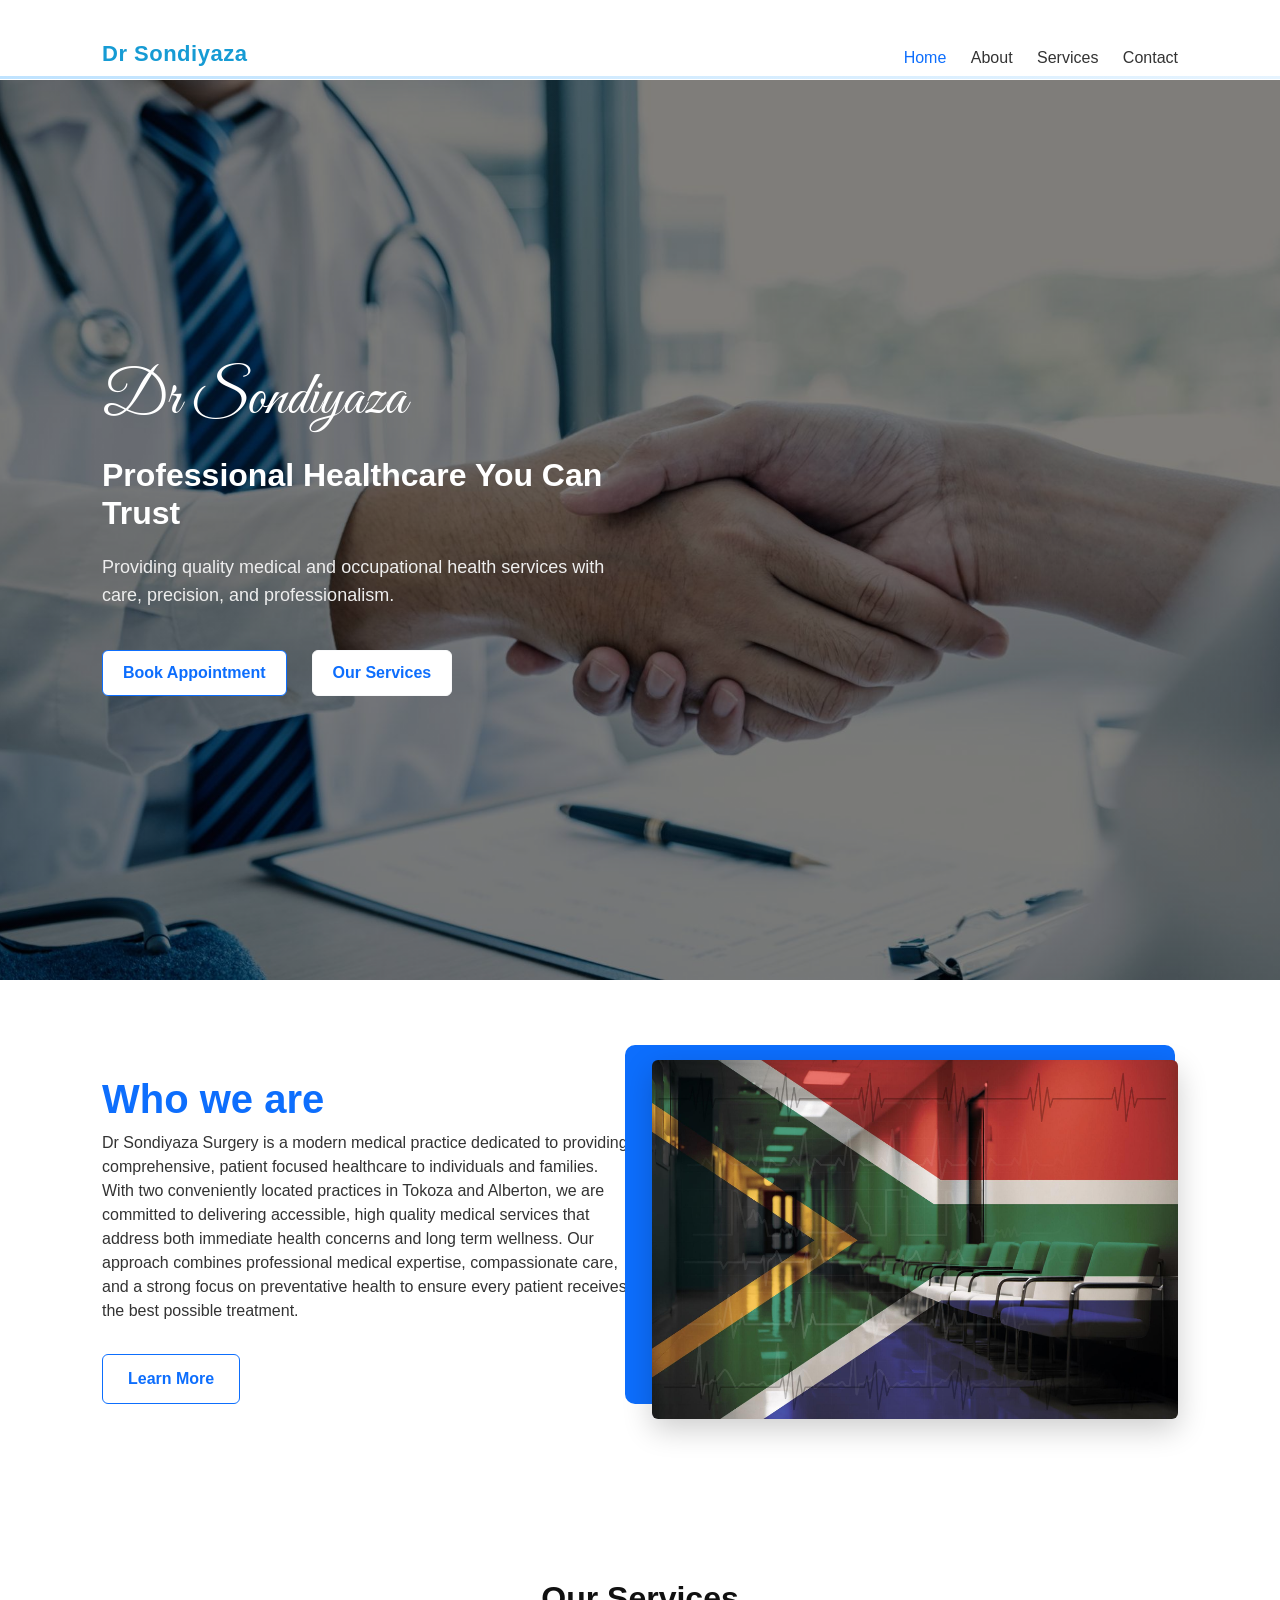
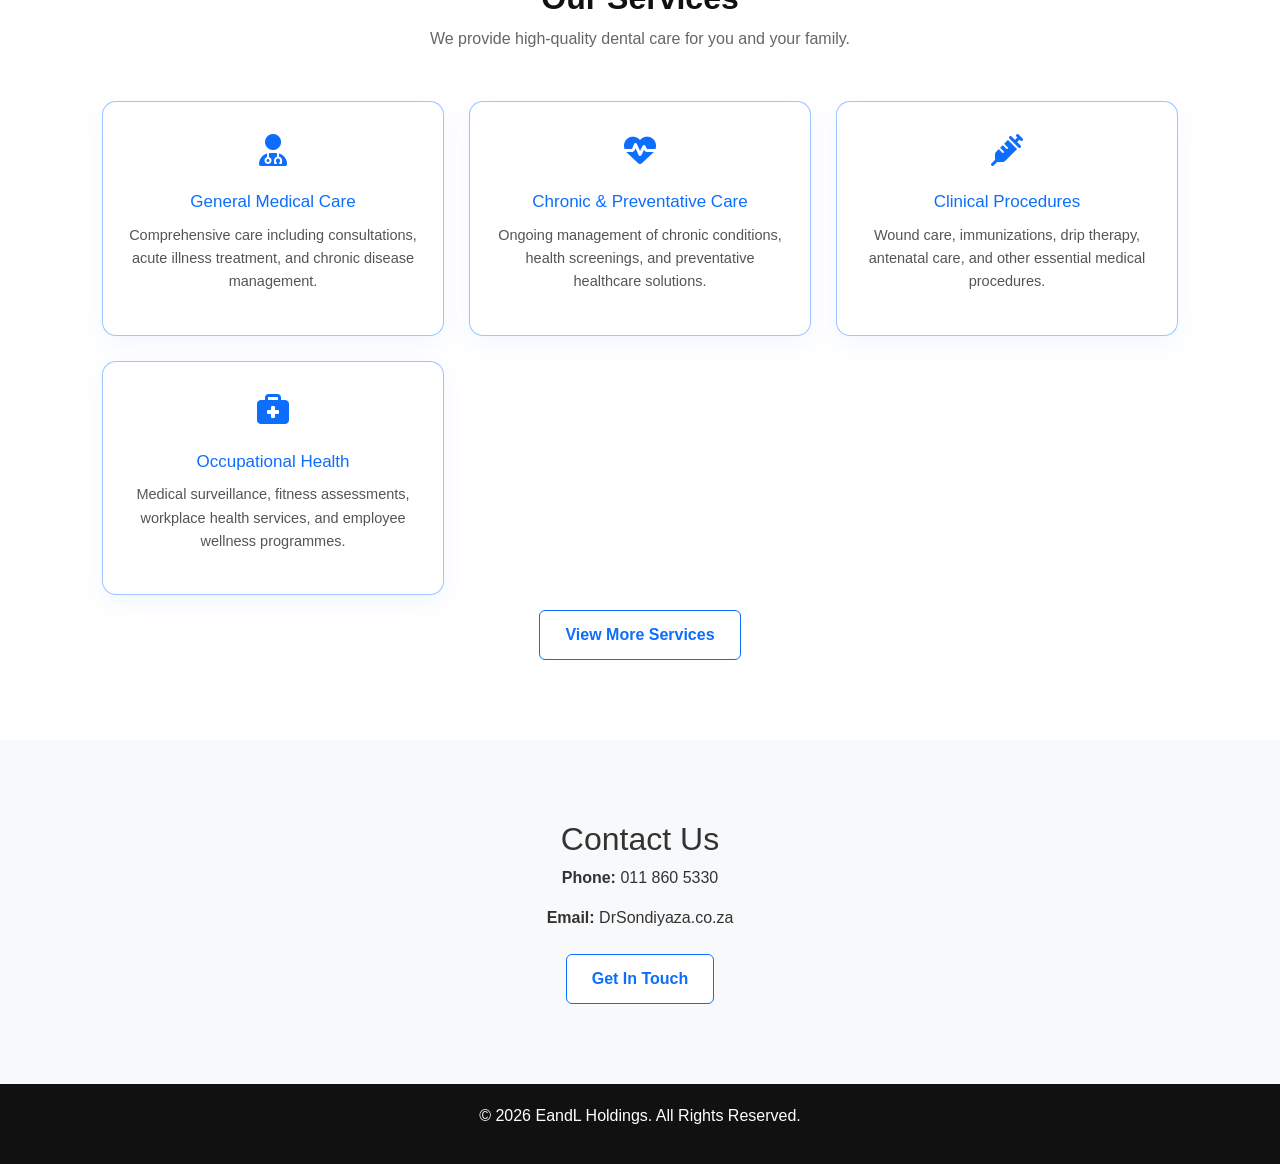
==== index.html @ 061a2d7d "Whole Site" ====
<!DOCTYPE html>
<html lang="en">

<head>
  <meta charset="UTF-8">
  <meta name="viewport" content="width=device-width, initial-scale=1.0">
  <title>Home - Dr Sondiyaza</title>

  <!-- Bootstrap -->
  <link href="https://cdn.jsdelivr.net/npm/bootstrap@5.3.0/dist/css/bootstrap.min.css" rel="stylesheet">

  <!-- Icons -->
  <link href="https://cdn.jsdelivr.net/npm/bootstrap-icons/font/bootstrap-icons.css" rel="stylesheet">
  <link rel="stylesheet" href="https://cdnjs.cloudflare.com/ajax/libs/font-awesome/6.5.0/css/all.min.css">
  <!-- Google Font (Cursive for Hero Heading) -->
  <link href="https://fonts.googleapis.com/css2?family=Great+Vibes&display=swap" rel="stylesheet">

  <!-- Main CSS -->
  <link href="css/style.css" rel="stylesheet">
</head>

<body>

  <!-- HEADER -->
  <header id="main-header" class="header transparent-header">
  <div class="container d-flex justify-content-between align-items-center">
    <h2 class="logo">Dr Sondiyaza</h2>

    <nav>
      <a href="index.html" class="active">Home</a>
      <a href="about.html">About</a>
      <a href="services.html">Services</a>
      <a href="contact.html">Contact</a>
    </nav>
  </div>
</header>

  <!-- HERO SECTION -->
<section class="hero">
  <div class="container hero-content">
    <div class="row align-items-center">

      <!-- TEXT SIDE -->
      <div class="col-lg-6 hero-text">
        <h1>Dr Sondiyaza</h1>
        <h2>Professional Healthcare You Can Trust</h2>
        <p>
          Providing quality medical and occupational health services
          with care, precision, and professionalism.
        </p>

        <div class="hero-buttons">
          <a href="contact.html" class="btn btn-primary">Book Appointment</a>
          <a href="services.html" class="btn btn-outline-light">Our Services</a>
        </div>
      </div>

      <!-- IMAGE SIDE 
      <div class="col-lg-6 hero-image">
        <img src="images/hero-background.jpg" alt="Doctor" />
      </div-->

    </div>
  </div>
</section>
  <!-- ABOUT PREVIEW -->
  <section class="section">
    <div class="container">
      <div class="row align-items-center">

        <div class="col-lg-6 fade-in-hidden about-left">
          <h1 class="subtitle">Who we are</h1>
          
          <p>
            Dr Sondiyaza Surgery is a modern medical practice dedicated to providing comprehensive, patient focused healthcare to individuals and families.

With two conveniently located practices in Tokoza and Alberton, we are committed to delivering accessible, high quality medical services that address both immediate health concerns and long term wellness.

Our approach combines professional medical expertise, compassionate care, and a strong focus on preventative health to ensure every patient receives the best possible treatment.
          </p>
          <a href="about.html" class="btn btn-outline-primary">Learn More</a>
        </div>

        <div class="col-lg-6 fade-in-hidden about-right about-img">
          <img src="images/indexAbout.jpg" class="img-fluid rounded" alt="">
        </div>

      </div>
    </div>
  </section>

  <!-- SERVICES PREVIEW -->
  <section class="services">
  <div class="container">
    <h2 class="section-title">Our Services</h2>
    <p class="section-subtitle">We provide high-quality dental care for you and your family.</p>

    <div class="services-grid">

  <div class="service-card">
    <div class="icon">
      <i class="fas fa-user-md"></i>
    </div>
    <h3>General Medical Care</h3>
    <p>Comprehensive care including consultations, acute illness treatment, and chronic disease management.</p>
  </div>

  <div class="service-card">
    <div class="icon">
      <i class="fas fa-heartbeat"></i>
    </div>
    <h3>Chronic & Preventative Care</h3>
    <p>Ongoing management of chronic conditions, health screenings, and preventative healthcare solutions.</p>
  </div>

  <div class="service-card">
    <div class="icon">
      <i class="fas fa-syringe"></i>
    </div>
    <h3>Clinical Procedures</h3>
    <p>Wound care, immunizations, drip therapy, antenatal care, and other essential medical procedures.</p>
  </div>

  <div class="service-card">
    <div class="icon">
      <i class="fas fa-briefcase-medical"></i>
    </div>
    <h3>Occupational Health</h3>
    <p>Medical surveillance, fitness assessments, workplace health services, and employee wellness programmes.</p>
  </div>
 
  
</a>
 
          
         
    
</div>
  </div>
  <a href="services.html" class="btn btn-primary">View More Services</a> 
</section>
  

  <!-- CONTACT PREVIEW -->
  <section class="section bg-light">
    <div class="container text-center">
      <h2>Contact Us</h2>

      <p><strong>Phone:</strong> 011 860 5330</p>
      <p><strong>Email:</strong> DrSondiyaza.co.za</p>

      <a href="contact.html" class="btn btn-primary mt-2">Get In Touch</a>
    </div>
  </section>

  <!-- FOOTER -->
  <footer class="footer">
    <div class="container text-center">
      <p>&copy; 2026 EandL Holdings. All Rights Reserved.</p>
    </div>
  </footer>

    <button id="scrollTopBtn">
      <i class="fas fa-arrow-up"></i>
    </button>
  <script src="js/script.js"></script>
</body>
</html>
---- css/style.css ----
/* ===== GLOBAL ===== */
body {
  font-family: Arial, sans-serif;
  margin: 0;
  color: #333;
}

.container {
  width: 90%;
  max-width: 1100px;
  margin: auto;
}

.section {
  padding: 80px 0;
}

/* ===== HEADER ===== */
.header {
  background: #fff;
  padding: 20px 0;
  border-bottom: 1px solid #eee;
}

.logo {
  font-weight: bold;
}

.header nav a {
  margin-left: 20px;
  text-decoration: none;
  color: #333;
}

.header nav a.active,
.header nav a:hover {
  color: #0d6efd;
}

/* ===== PAGE TITLE ===== */
.page-title {
  background: #f8f9fa;
  padding: 60px 0;
  text-align: center;
}

.page-title h1 {
  margin-bottom: 10px;
}

/* ===== ABOUT ===== */
.about h2 {
  font-size: 32px;
  margin-bottom: 20px;
}

.subtitle {
  color: #0d6efd;
  font-weight: bold;
}

.features {
  list-style: none;
  padding: 0;
  margin-top: 20px;
}

.features li {
  margin-bottom: 10px;
}

.features i {
  color: #0d6efd;
  margin-right: 8px;
}

/* IMAGE DESIGN */
.about-img {
  position: relative;
}

.about-img img {
  width: 100%;
  border-radius: 10px;
  box-shadow: 0 10px 30px rgba(0,0,0,0.2);
}

.about-img::before {
  content: "";
  position: absolute;
  top: -15px;
  left: -15px;
  width: 100%;
  height: 100%;
  background: #0d6efd;
  z-index: -1;
  border-radius: 10px;
}

/* ===== VALUES ===== */
.values {
  background: #f8f9fa;
}

.card-box {
  background: #fff;
  padding: 30px;
  border-radius: 10px;
  margin-top: 20px;
  transition: 0.3s;
}

.card-box:hover {
  transform: translateY(-5px);
}

.card-box i {
  font-size: 30px;
  color: #0d6efd;
  margin-bottom: 10px;
}

/* ===== FOOTER ===== */
.footer {
  background: #111;
  color: #fff;
  padding: 20px 0;
}
@media (max-width: 768px) {
    #hero {
        height: 70vh;
    }

    .hero-text h1 {
        font-size: 32px;
    }

    .hero-text p {
        font-size: 16px;
    }

    .hero-buttons {
        flex-direction: column;
    }
}
/* HERO SECTION */
#hero {
    position: relative;
    height: 90vh;
    background: url('../images/hero.jpg') center center/cover no-repeat;
    display: flex;
    align-items: center;
}

/* Dark overlay like dentist site */
.hero-overlay {
    position: absolute;
    top: 0;
    left: 0;
    width: 100%;
    height: 100%;
    background: rgba(0, 0, 0, 0.55);
}

/* Container alignment */
.hero-container {
    position: relative;
    z-index: 2;
}

/* LEFT-ALIGNED TEXT */
.hero-text {
    max-width: 600px;
    color: #fff;
}

.hero-text h1 {
    font-family: 'Playfair Display', serif;
    font-size: 48px;
    margin-bottom: 20px;
}

.hero-text p {
    font-size: 18px;
    margin-bottom: 30px;
    line-height: 1.6;
}

/* Buttons */
.hero-buttons {
    display: flex;
    gap: 15px;
}

/* Primary button */
.cta-button {
    background: #c59d5f;
    color: #fff;
    padding: 12px 25px;
    text-decoration: none;
    border-radius: 4px;
    transition: 0.3s;
}

.cta-button:hover {
    background: #a67c3b;
}

/* Secondary button */
.secondary-button {
    border: 2px solid #fff;
    color: #fff;
    padding: 12px 25px;
    text-decoration: none;
    border-radius: 4px;
    transition: 0.3s;
}

.secondary-button:hover {
    background: #fff;
    color: #000;
}
/* ===== FORCE HERO FIX ===== */
#hero {
    position: relative !important;
    height: 90vh !important;
    background: url('../images/hero.jpg') center/cover no-repeat !important;
    display: flex !important;
    align-items: center !important;
}

/* Overlay */
#hero::before {
    content: "";
    position: absolute;
    inset: 0;
    background: rgba(0,0,0,0.6);
}

/* Container */
.hero-container {
    position: relative;
    z-index: 2;
}

/* Text */
.hero-text {
    max-width: 600px;
    color: #fff;
}

/* Heading */
.hero-text h1 {
    font-size: 48px;
    margin-bottom: 20px;
}

/* Paragraph */
.hero-text p {
    font-size: 18px;
    margin-bottom: 25px;
}

/* Buttons */
.hero-buttons {
    display: flex;
    gap: 15px;
}

.cta-button {
    background: #c59d5f;
    color: #fff;
    padding: 12px 25px;
    text-decoration: none;
}

.secondary-button {
    border: 2px solid #fff;
    color: #fff;
    padding: 12px 25px;
    text-decoration: none;
}
/* HERO SECTION */
.hero {
  position: relative;
  background: url('https://images.unsplash.com/photo-1588776814546-ec7e6f3fdf9f') no-repeat center center/cover;
  height: 90vh;
  display: flex;
  align-items: center;
  color: #fff;
}

.hero-overlay {
  position: absolute;
  top: 0;
  left: 0;
  width: 100%;
  height: 100%;
  background: rgba(0, 0, 0, 0.55);
}

.hero-content {
  position: relative;
  z-index: 2;
}

.hero h1 {
  font-size: 48px;
  font-weight: 700;
}

.hero p {
  margin: 20px 0;
  font-size: 18px;
}

.hero-buttons .btn {
  margin-right: 10px;
  padding: 10px 25px;
}
/* ================= NAVBAR BASE ================= */
.header {
  position: fixed;
  top: 0;
  left: 0;
  width: 100%;
  z-index: 999;
  padding: 18px 0;
  transition: all 0.4s ease;
  background: #93bad7; /* light blue base */
}

/* ================= GLASS EFFECT (TOP STATE) ================= */
.transparent-header {
  background: rgba(255, 255, 255, 0.08);
  backdrop-filter: blur(12px);
  -webkit-backdrop-filter: blur(12px);
  border-bottom: 1px solid rgba(255, 255, 255, 0.1);
}
.header::after {
  content: "";
  position: absolute;
  bottom: 0;
  left: 0;
  width: 100%;
  height: 3px;
  background: linear-gradient(to right, #bfe3ff, #e6f4ff);
}

/* ================= SCROLLED STATE ================= */

/* ================= LOGO ================= */
.logo {
  font-size: 22px;
  font-weight: 700;
  color: #169bd4;
  letter-spacing: 0.5px;
  transition: 0.3s;
}



/* ================= NAV LINKS ================= */
.nav-links a {
  margin-left: 25px;
  text-decoration: none;
  font-weight: 500;
  font-size: 15px;
  color: #fff;
  position: relative;
  transition: 0.3s ease;
}

/* SCROLLED TEXT COLOR */
.header.scrolled .nav-links a {
  color: #333;
}

/* ================= HOVER EFFECT ================= */
.nav-links a::after {
  content: "";
  position: absolute;
  left: 0;
  bottom: -6px;
  width: 0%;
  height: 2px;
  background: #0d6efd;
  transition: 0.3s ease;
}

.nav-links a:hover::after {
  width: 100%;
}

/* ================= ACTIVE LINK ================= */
.nav-links a.active {
  color: #0d6efd !important;
}

.nav-links a.active::after {
  width: 100%;
}

/* ================= MOBILE CLEANUP (optional but good) ================= */
@media (max-width: 768px) {
  .nav-links a {
    margin-left: 12px;
    font-size: 14px;
  }
}
.hero {
  background: #74a2b4; /* dark professional background */
  color: white;
  padding: 120px 0;
  display: flex;
  align-items: center;
}

.hero-text h1 {
  font-size: 48px;
  font-weight: 700;
}

.hero-text p {
  margin: 20px 0;
  font-size: 18px;
  opacity: 0.9;
}

.hero-buttons .btn {
  margin-right: 10px;
  padding: 10px 20px;
}

.hero-image img {
  width: 100%;
  border-radius: 20px;
  box-shadow: 0 10px 30px rgba(0,0,0,0.3);
}
:root {
  --header-height: 80px;
}

.header {
  height: var(--header-height);
  line-height: var(--header-height);
}

body {
  padding-top: var(--header-height);
}
/* HERO */
.services-hero {
  height: 50vh;
  background: url('images/hero.jpg') center/cover no-repeat;
  position: relative;
}

.services-hero .overlay {
  background: rgba(0,0,0,0.5);
  height: 100%;
  display: flex;
  flex-direction: column;
  justify-content: center;
  align-items: center;
  color: #fff;
}

/* SERVICES */
.services-section {
  padding: 80px 0;
  background: #f7fbff;
}

.services-grid {
  display: grid;
  grid-template-columns: repeat(auto-fit, minmax(250px, 1fr));
  gap: 30px;
}

/* CARD */
.service-card {
  background: #fff;
  padding: 20px;
  border-radius: 12px;
  text-align: center;
  transition: 0.3s;
  box-shadow: 0 5px 15px rgba(0,0,0,0.05);
}

.service-card img {
  width: 100%;
  border-radius: 10px;
  margin-bottom: 15px;
}

.service-card h3 {
  margin-bottom: 10px;
}

.service-card:hover {
  transform: translateY(-8px);
  box-shadow: 0 15px 30px rgba(0,0,0,0.1);
}

/* CTA */
.cta {
  text-align: center;
  padding: 60px;
  background: #0d6efd;
  color: white;
}

.btn {
  display: inline-block;
  margin-top: 15px;
  padding: 12px 25px;
  background: white;
  color: #0d6efd;
  border-radius: 6px;
  text-decoration: none;
  font-weight: bold;
}
/* ===== HERO ===== */
.contact-hero {
  height: 50vh;
  background: url('images/contact.jpg') center/cover no-repeat;
  position: relative;
}

.contact-hero .overlay {
  background: rgba(0,0,0,0.5);
  height: 100%;
  display: flex;
  align-items: center;
  justify-content: center;
}

.contact-hero h1 {
  color: #fff;
  font-size: 42px;
}

.contact-hero p {
  color: #ddd;
}

/* ===== CONTACT SECTION ===== */
.contact-section {
  padding: 80px 0;
}

/* LEFT INFO */
.contact-info h3 {
  margin-bottom: 20px;
}

.info-box {
  margin-bottom: 20px;
}

/* FORM */
.contact-form {
  background: #fff;
  padding: 30px;
  border-radius: 10px;
  box-shadow: 0 10px 30px rgba(0,0,0,0.05);
}

.contact-form input,
.contact-form textarea {
  width: 100%;
  padding: 12px;
  border: 1px solid #ddd;
  border-radius: 6px;
  outline: none;
}

.contact-form input:focus,
.contact-form textarea:focus {
  border-color: #0d6efd;
}

/* BUTTON */
.btn-primary-custom {
  background: #0d6efd;
  color: #fff;
  border: none;
  padding: 12px 25px;
  border-radius: 6px;
  cursor: pointer;
  transition: 0.3s;
}

.btn-primary-custom:hover {
  background: #0b5ed7;
}

/* ===== MAP ===== */
.map-section iframe {
  width: 100%;
  height: 400px;
  border: none;
}
/* ================= HERO SECTION ================= */
.hero {
  position: relative;
  min-height: 100vh;
  display: flex;
  align-items: center;
  overflow: hidden;
  background: linear-gradient(rgba(0,0,0,0.5), rgba(0,0,0,0.5)),
              url('../images/hero-background.jpg') center/cover no-repeat;
}

/* HERO TEXT */
.hero-text h1 {
  font-family: 'Great Vibes', serif !important;
  font-size: 60px;
  font-weight: 100;
  color: #fff;
  margin-bottom: 20px;

  /* Animation */
  opacity: 0;
  transform: translateY(30px);
  animation: fadeUp 1s ease forwards;
}
.hero-text h2 {
  font-weight: 900;
}

.hero-text p {
  color: #eee;
  font-size: 18px;
  margin-bottom: 25px;

  opacity: 0;
  transform: translateY(30px);
  animation: fadeUp 1s ease forwards;
  animation-delay: 0.3s;
}

/* BUTTONS */
.hero-buttons {
  opacity: 0;
  transform: translateY(30px);
  animation: fadeUp 1s ease forwards;
  animation-delay: 0.6s;
}

/* HERO IMAGE */
.hero-image img {
  width: 100%;
  border-radius: 15px;

  /* Floating animation */
  animation: floatImage 4s ease-in-out infinite;
}

/* ================= ANIMATIONS HERO ================= */
@keyframes fadeUp {
  to {
    opacity: 1;
    transform: translateY(0);
  }
}

@keyframes floatImage {
  0% {
    transform: translateY(0px);
  }
  50% {
    transform: translateY(-15px);
  }
  100% {
    transform: translateY(0px);
  }
}
@keyframes slideShow {
  0% {
    opacity: 1;
    background-image: url('../images/hero1.jpg');
  }
  33% {
    opacity: 1;
    background-image: url('../images/hero2.jpg');
  }
  66% {
    opacity: 1;
    background-image: url('../images/hero3.jpg');
  }
  100% {
    opacity: 1;
    background-image: url('../images/hero1.jpg');
  }
}
/* ===== SERVICES SECTION ===== */
.services {
  background: #ffffff;
  padding: 80px 0;
  text-align: center;
}

.section-title {
  font-size: 32px;
  font-weight: 700;
  margin-bottom: 10px;
  color: #111;
}

.section-subtitle {
  color: #666;
  margin-bottom: 50px;
}

/* GRID */
.services-grid {
  display: grid;
  grid-template-columns: repeat(auto-fit, minmax(250px, 1fr));
  gap: 25px;
}

/* CARD */
.service-card {
  background: #fff;
  padding: 30px 25px;
  border-radius: 12px;

  /* highlight trim */
  border: 1px solid rgba(13, 110, 253, 0.15);

  /* soft shadow */
  box-shadow: 0 8px 25px rgba(0, 0, 0, 0.05);

  transition: all 0.35s ease;
  position: relative;
  overflow: hidden;
}

/* subtle glowing border effect */
.service-card::before {
  content: "";
  position: absolute;
  inset: 0;
  border-radius: 12px;
  padding: 1px;
  background: linear-gradient(120deg, #0d6efd, transparent, #0d6efd);
  -webkit-mask: linear-gradient(#fff 0 0) content-box, linear-gradient(#fff 0 0);
  -webkit-mask-composite: destination-out;
          mask-composite: exclude;
  opacity: 0;
  transition: 0.4s ease;
}

/* HOVER */
.service-card:hover {
  transform: translateY(-8px);
  box-shadow: 0 15px 40px rgba(0, 0, 0, 0.08);
}

.service-card:hover::before {
  opacity: 1;
}

/* ICON */
.service-card .icon {
  font-size: 40px;
  margin-bottom: 15px;
}

/* TEXT */
.service-card h3 {
  font-size: 20px;
  margin-bottom: 10px;
  color: #111;
}

.service-card p {
  font-size: 14px;
  color: #666;
}
.services-grid {
  display: grid;
  grid-template-columns: repeat(auto-fit, minmax(250px, 1fr));
  gap: 25px;
}

.service-card {
  background: #fff;
  border-radius: 12px;
  padding: 30px 25px;
  text-align: center;
  border: 1px solid #e6e6e6;
  transition: 0.3s ease;
}

.service-card:hover {
  transform: translateY(-8px);
  box-shadow: 0 15px 35px rgba(0,0,0,0.08);
  border-color: #0d6efd;
}

/* ICON STYLE */
.service-card .icon {
  font-size: 32px;
  color: #0d6efd;
  margin-bottom: 15px;
}

/* TITLE */
.service-card h3 {
  font-size: 18px;
  margin-bottom: 10px;
  color: #222;
}

/* TEXT */
.service-card p {
  font-size: 14px;
  color: #666;
  line-height: 1.6;
}
.services-btn {
  display: inline-block;
  width: auto;
  padding: 10px 22px;
}
/* ================= PROCESS SECTION ================= */
.process-section {
  background: #f8fafc;
  padding: 90px 0;
}

.section-title {
  text-align: center;
  margin-bottom: 50px;
}

.section-title h2 {
  font-size: 34px;
  color: #111;
  margin-bottom: 10px;
}

.section-title p {
  color: #666;
  font-size: 16px;
}

/* ================= GRID ================= */
.process-grid {
  display: grid;
  grid-template-columns: repeat(auto-fit, minmax(220px, 1fr));
  gap: 25px;
}

/* ================= CARD ================= */
.process-card {
  background: #fff;
  border: 2px solid rgba(13, 110, 253, 0.15);
  border-radius: 16px;
  padding: 25px;
  text-align: center;
  transition: all 0.3s ease;
  position: relative;
}

/* hover effect */
.process-card:hover {
  transform: translateY(-8px);
  border-color: #0d6efd;
  box-shadow: 0 12px 30px rgba(0,0,0,0.08);
}

/* icon */
.process-card .icon {
  font-size: 28px;
  color: #0d6efd;
  margin-bottom: 15px;
}

/* heading */
.process-card h3 {
  font-size: 18px;
  margin-bottom: 10px;
  color: #111;
}

/* text */
.process-card p {
  font-size: 14px;
  color: #666;
  line-height: 1.6;
}
/* ===== WHAT WE DO SECTION ===== */
.what-we-do {
  background: #f8fbff;
  padding: 90px 0;
}

.what-we-do .section-title {
  text-align: center;
  margin-bottom: 40px;
}

.what-we-do .section-title h2 {
  font-size: 32px;
  font-weight: 700;
  color: #111;
  margin-bottom: 10px;
}

.what-we-do .section-title p {
  font-size: 16px;
  color: #666;
  max-width: 700px;
  margin: 0 auto;
  line-height: 1.6;
}

.content-box {
  max-width: 900px;
  margin: auto;
  background: #ffffff;
  padding: 40px;
  border-radius: 16px;

  /* ✨ BLUE OUTLINE */
  border: 2px solid #0d6efd;

  /* soft glow for premium feel */
  box-shadow: 0 10px 30px rgba(13, 110, 253, 0.08);
}

.content-box p {
  font-size: 15.5px;
  line-height: 1.8;
  color: #444;
  margin-bottom: 18px;
}

/* ===== RESPONSIVE ===== */
@media (max-width: 768px) {
  .content-box {
    padding: 25px;
  }

  .what-we-do .section-title h2 {
    font-size: 26px;
  }
}
/* ===== VALUES SECTION ===== */
.our-values {
  background: #ffffff;
  padding: 90px 0;
}

.values-grid {
  display: grid;
  grid-template-columns: repeat(3, 1fr);
  gap: 25px;
  margin-top: 40px;
}

/* CARD STYLE */
.value-card {
  background: #fff;
  border-radius: 14px;
  padding: 25px;

  border: 1.5px solid rgba(13, 110, 253, 0.4);
  box-shadow: 0 8px 25px rgba(13, 110, 253, 0.06);

  transition: all 0.3s ease;
}

.value-card h3 {
  font-size: 18px;
  color: #0d6efd;
  margin-bottom: 10px;
}

.value-card p {
  font-size: 14.5px;
  color: #555;
  line-height: 1.6;
}

/* HOVER EFFECT */
.value-card:hover {
  transform: translateY(-5px);
  box-shadow: 0 15px 35px rgba(13, 110, 253, 0.15);
  border-color: #0d6efd;
}

/* SECTION TITLE (reuse consistency) */
.section-title {
  text-align: center;
  margin-bottom: 10px;
}

.section-title h2 {
  font-size: 32px;
  font-weight: 700;
  color: #111;
}

.section-title p {
  color: #666;
  font-size: 16px;
  max-width: 700px;
  margin: 10px auto 0;
}

/* RESPONSIVE */
@media (max-width: 992px) {
  .values-grid {
    grid-template-columns: repeat(2, 1fr);
  }
}

@media (max-width: 600px) {
  .values-grid {
    grid-template-columns: 1fr;
  }
}
/* ===== SERVICES PAGE ===== */
.services-page {
  background: #f8fbff;
  padding: 90px 0;
}

.services-grid {
  display: grid;
  grid-template-columns: repeat(3, 1fr);
  gap: 25px;
  margin-top: 40px;
}

/* SERVICE CARD */
.service-card {
  background: #ffffff;
  border-radius: 14px;
  padding: 25px;

  border: 1.5px solid rgba(13, 110, 253, 0.4);
  box-shadow: 0 8px 25px rgba(13, 110, 253, 0.06);

  transition: all 0.3s ease;
}

.service-card h3 {
  font-size: 17px;
  color: #0d6efd;
  margin-bottom: 10px;
  line-height: 1.4;
}

.service-card p {
  font-size: 14.5px;
  color: #555;
  line-height: 1.6;
}

/* HOVER EFFECT */
.service-card:hover {
  transform: translateY(-5px);
  box-shadow: 0 15px 35px rgba(13, 110, 253, 0.15);
  border-color: #0d6efd;
}

/* RESPONSIVE */
@media (max-width: 992px) {
  .services-grid {
    grid-template-columns: repeat(2, 1fr);
  }
}

@media (max-width: 600px) {
  .services-grid {
    grid-template-columns: 1fr;
  }
}
.map-wrapper {
  padding: 60px 20px;
  background: #f8fbff;
  text-align: center;
}

.map-grid {
  display: grid;
  grid-template-columns: repeat(auto-fit, minmax(300px, 1fr));
  gap: 25px;
  margin-top: 20px;
}

.map-box {
  background: #fff;
  border-radius: 12px;
  overflow: hidden;
  box-shadow: 0 10px 25px rgba(0,0,0,0.08);
}

.map-box iframe {
  width: 100%;
  height: 300px;
  border: 0;
}
/* ===== SCROLL TO TOP BUTTON ===== */
.scrollTopBtn {
  position: fixed;
  bottom: 30px;
  right: 30px;
  z-index: 999;

  background: #0d6efd;
  color: #fff;
  border: none;
  outline: none;

  width: 45px;
  height: 45px;
  border-radius: 50%;

  font-size: 18px;
  cursor: pointer;

  display: none; /* hidden by default */
  align-items: center;
  justify-content: center;

  box-shadow: 0 5px 15px rgba(0,0,0,0.2);
  transition: all 0.3s ease;
}

/* Hover effect */
.scrollTopBtn:hover {
  background: #0b5ed7;
  transform: translateY(-3px);
}
/* ===== WORKING ANIMATION ===== */

.fade-in-hidden {
  opacity: 0;
  transform: translateX(0) translateY(30px);
  transition: opacity 0.8s ease, transform 0.8s ease;
  will-change: opacity, transform;
}

.fade-in-visible {
  opacity: 1;
  transform: translateX(0) translateY(0);
}

/* OPTIONAL direction effect: include both X and Y so transforms interpolate smoothly */
.about-left.fade-in-hidden {
  transform: translateX(-40px) translateY(20px);
}

.about-right.fade-in-hidden {
  transform: translateX(40px) translateY(20px);
}

/* ===== BOUNCE ON MEET ===== */
@keyframes bounceFromLeft {
  0% { opacity: 0; transform: translateX(-60px) translateY(30px) scale(0.98); }
  60% { opacity: 1; transform: translateX(12px) translateY(-8px) scale(1.02); }
  80% { transform: translateX(-6px) translateY(4px) scale(0.995); }
  100% { transform: translateX(0) translateY(0) scale(1); }
}

@keyframes bounceFromRight {
  0% { opacity: 0; transform: translateX(60px) translateY(30px) scale(0.98); }
  60% { opacity: 1; transform: translateX(-12px) translateY(-8px) scale(1.02); }
  80% { transform: translateX(6px) translateY(4px) scale(0.995); }
  100% { transform: translateX(0) translateY(0) scale(1); }
}

.bounce-left {
  animation: bounceFromLeft 850ms cubic-bezier(.22,.9,.32,1) both;
  will-change: transform, opacity;
}

.bounce-right {
  animation: bounceFromRight 850ms cubic-bezier(.22,.9,.32,1) both;
  will-change: transform, opacity;
}

/* ensure bounce doesn't conflict with fade-in: higher specificity */
.about-left.bounce-left,
.about-right.bounce-right {
  opacity: 1 !important;
}
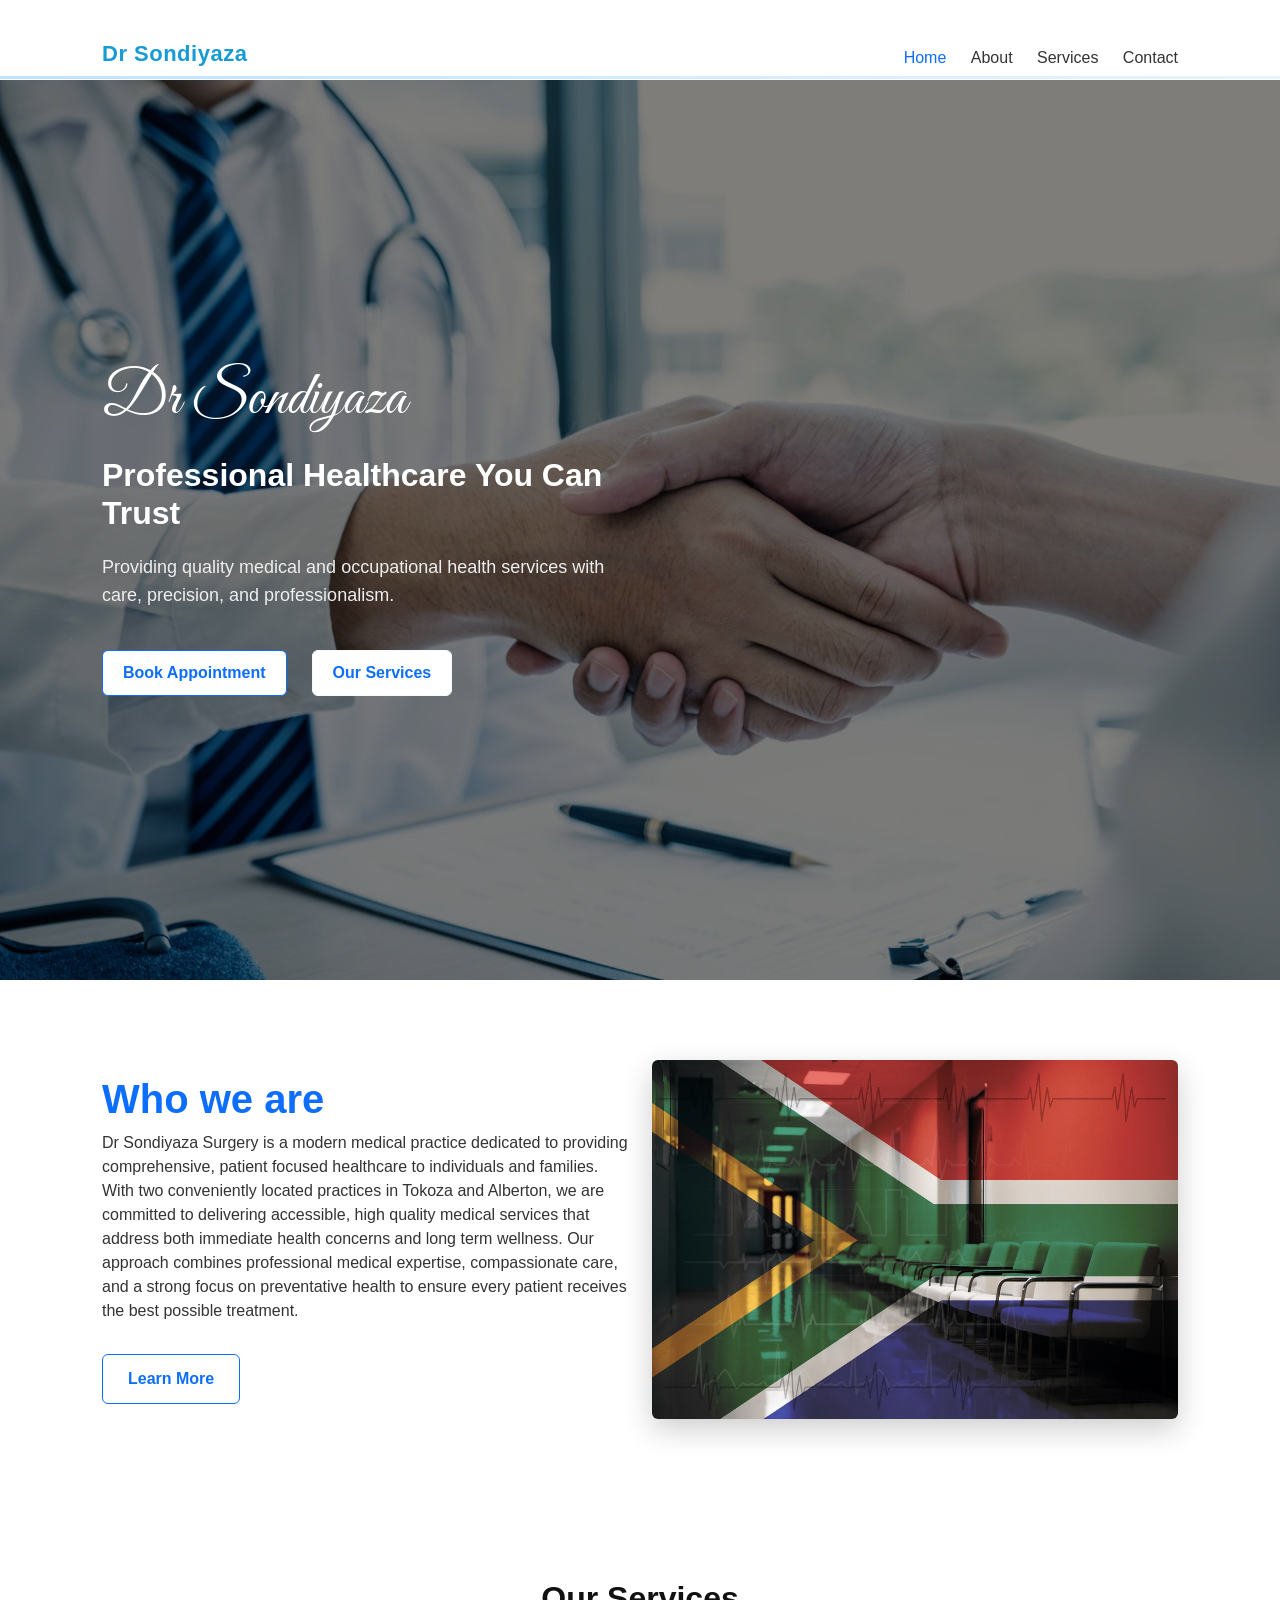
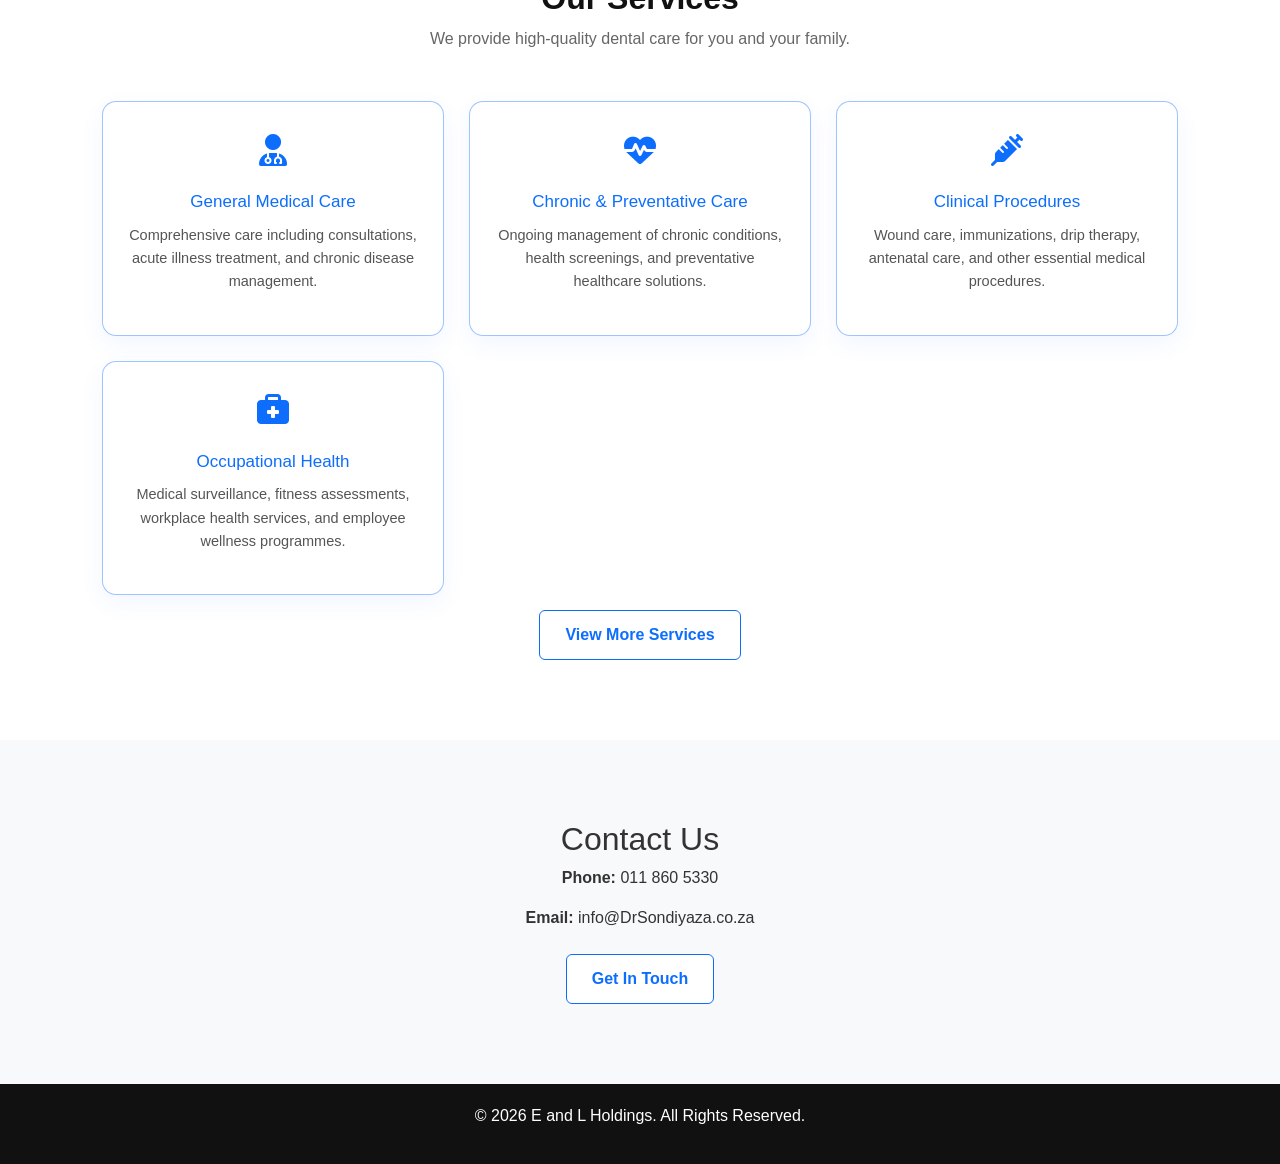
==== commit e78c95a3: "Responsiveness" ====
--- a/index.html
+++ b/index.html
@@ -21,7 +21,22 @@
 
 <body>
 
-  <!-- HEADER -->
+  <!-- HEADER 
+
+  <div class="topbar d-flex align-items-center dark-background">
+      <div class="container d-flex justify-content-center justify-content-md-between">
+        <div class="contact-info d-flex align-items-center">
+          <i class="bi bi-envelope d-flex align-items-center"><a href="mailto:info@DrSondiyaza.co.za.co.za">info@DrSondiyaza.co.za</a></i>
+          <i class="bi bi-phone d-flex align-items-center ms-4"><span>011 860 5330</span></i>
+        </div>
+        div class="social-links d-none d-md-flex align-items-center">
+          <a href="#" class="twitter"><i class="bi bi-twitter-x"></i></a>
+          <a href="#" class="facebook"><i class="bi bi-facebook"></i></a>
+          <a href="#" class="instagram"><i class="bi bi-instagram"></i></a>
+          <a href="#" class="linkedin"><i class="bi bi-linkedin"></i></a>
+        </div-->
+      </div>
+    </div><!-- End Top Bar -->
   <header id="main-header" class="header transparent-header">
   <div class="container d-flex justify-content-between align-items-center">
     <h2 class="logo">Dr Sondiyaza</h2>
@@ -32,6 +47,12 @@
       <a href="services.html">Services</a>
       <a href="contact.html">Contact</a>
     </nav>
+
+    <button class="hamburger-menu" id="hamburger-menu">
+      <span></span>
+      <span></span>
+      <span></span>
+    </button>
   </div>
 </header>
 
@@ -147,7 +168,7 @@
       <h2>Contact Us</h2>
 
       <p><strong>Phone:</strong> 011 860 5330</p>
-      <p><strong>Email:</strong> DrSondiyaza.co.za</p>
+      <p><strong>Email:</strong> info@DrSondiyaza.co.za</p>
 
       <a href="contact.html" class="btn btn-primary mt-2">Get In Touch</a>
     </div>
@@ -156,13 +177,11 @@
   <!-- FOOTER -->
   <footer class="footer">
     <div class="container text-center">
-      <p>&copy; 2026 EandL Holdings. All Rights Reserved.</p>
+      <p>&copy; 2026 E and L Holdings. All Rights Reserved.</p>
     </div>
   </footer>
 
-    <button id="scrollTopBtn">
-      <i class="fas fa-arrow-up"></i>
-    </button>
+    
   <script src="js/script.js"></script>
 </body>
 </html>
--- a/css/style.css
+++ b/css/style.css
@@ -92,7 +92,6 @@
   left: -15px;
   width: 100%;
   height: 100%;
-  background: #0d6efd;
   z-index: -1;
   border-radius: 10px;
 }
@@ -408,6 +407,116 @@
     font-size: 14px;
   }
 }
+
+/* ================= MOBILE RESPONSIVE NAVBAR ================= */
+.hamburger-menu {
+  display: none;
+  flex-direction: column;
+  cursor: pointer;
+  background: rgba(0, 0, 0, 0.3);
+  border: none;
+  padding: 8px;
+  gap: 5px;
+  border-radius: 6px;
+  transition: 0.3s ease;
+}
+
+.hamburger-menu:hover {
+  background: rgba(0, 0, 0, 0.4);
+}
+
+.hamburger-menu span {
+  width: 25px;
+  height: 3px;
+  background: #0d6efd;
+  border-radius: 2px;
+  transition: 0.3s ease;
+}
+
+.header.transparent-header .hamburger-menu {
+  background: rgba(255, 255, 255, 0.3);
+}
+
+.header.transparent-header .hamburger-menu:hover {
+  background: rgba(255, 255, 255, 0.4);
+}
+
+.header.transparent-header .hamburger-menu span {
+  background: #0d6efd;
+}
+
+.hamburger-menu.active span:nth-child(1) {
+  transform: rotate(45deg) translate(8px, 8px);
+}
+
+.hamburger-menu.active span:nth-child(2) {
+  opacity: 0;
+}
+
+.hamburger-menu.active span:nth-child(3) {
+  transform: rotate(-45deg) translate(7px, -7px);
+}
+
+@media (max-width: 768px) {
+  .hamburger-menu {
+    display: flex;
+  }
+
+  .header {
+    padding: 12px 0;
+  }
+
+  .header .container {
+    width: 95%;
+  }
+
+  .header nav {
+    position: fixed;
+    top: var(--header-height);
+    left: 0;
+    right: 0;
+    background: #fff;
+    flex-direction: column;
+    padding: 0;
+    border-bottom: 1px solid #eee;
+    max-height: 0;
+    overflow: hidden;
+    transition: max-height 0.3s ease;
+    z-index: 998;
+  }
+
+  .header nav.active {
+    max-height: 500px;
+  }
+
+  .header nav a {
+    display: block;
+    padding: 15px 20px;
+    text-align: left;
+    border-bottom: 1px solid #f0f0f0;
+    margin: 0;
+    color: #333;
+  }
+
+  .header nav a:last-child {
+    border-bottom: none;
+  }
+
+  .header nav a:hover,
+  .header nav a.active {
+    background: #f0f7ff;
+    color: #0d6efd;
+  }
+
+  .header.transparent-header nav {
+    background: #fff;
+    backdrop-filter: none;
+  }
+
+  body {
+    padding-top: var(--header-height);
+  }
+}
 .hero {
   background: #74a2b4; /* dark professional background */
   color: white;
@@ -602,7 +711,7 @@
   height: 400px;
   border: none;
 }
-/* ================= HERO SECTION ================= */
+/* HERO SECTION */
 .hero {
   position: relative;
   min-height: 100vh;
@@ -611,6 +720,7 @@
   overflow: hidden;
   background: linear-gradient(rgba(0,0,0,0.5), rgba(0,0,0,0.5)),
               url('../images/hero-background.jpg') center/cover no-repeat;
+  animation: heroZoomIn 1.2s cubic-bezier(0.25, 0.46, 0.45, 0.94) forwards;
 }
 
 /* HERO TEXT */
@@ -693,6 +803,18 @@
   100% {
     opacity: 1;
     background-image: url('../images/hero1.jpg');
+  }
+}
+
+/* ===== HERO ZOOM IN ANIMATION ===== */
+@keyframes heroZoomIn {
+  0% {
+    transform: scale(1.1);
+    opacity: 0;
+  }
+  100% {
+    transform: scale(1);
+    opacity: 1;
   }
 }
 /* ===== SERVICES SECTION ===== */
@@ -1162,6 +1284,34 @@
   transform: translateX(40px) translateY(20px);
 }
 
+/* ===== MOBILE ABOUT SECTION ALIGNMENT ===== */
+@media (max-width: 992px) {
+  .about-left.fade-in-hidden {
+    transform: translateX(0) translateY(20px);
+  }
+
+  .about-right.fade-in-hidden {
+    transform: translateX(0) translateY(20px);
+  }
+
+  .section .row {
+    flex-direction: column;
+  }
+
+  .col-lg-6 {
+    width: 100% !important;
+    margin-bottom: 30px;
+  }
+
+  .about-img {
+    margin-top: 20px;
+  }
+
+  .about-img::before {
+    display: none;
+  }
+}
+
 /* ===== BOUNCE ON MEET ===== */
 @keyframes bounceFromLeft {
   0% { opacity: 0; transform: translateX(-60px) translateY(30px) scale(0.98); }
@@ -1177,6 +1327,13 @@
   100% { transform: translateX(0) translateY(0) scale(1); }
 }
 
+@keyframes bounceFromCenter {
+  0% { opacity: 0; transform: translateY(30px) scale(0.98); }
+  60% { opacity: 1; transform: translateY(-8px) scale(1.02); }
+  80% { transform: translateY(4px) scale(0.995); }
+  100% { transform: translateY(0) scale(1); }
+}
+
 .bounce-left {
   animation: bounceFromLeft 850ms cubic-bezier(.22,.9,.32,1) both;
   will-change: transform, opacity;
@@ -1185,6 +1342,14 @@
 .bounce-right {
   animation: bounceFromRight 850ms cubic-bezier(.22,.9,.32,1) both;
   will-change: transform, opacity;
+}
+
+/* Mobile bounce animation (vertical only) */
+@media (max-width: 992px) {
+  .bounce-left,
+  .bounce-right {
+    animation: bounceFromCenter 850ms cubic-bezier(.22,.9,.32,1) both;
+  }
 }
 
 /* ensure bounce doesn't conflict with fade-in: higher specificity */
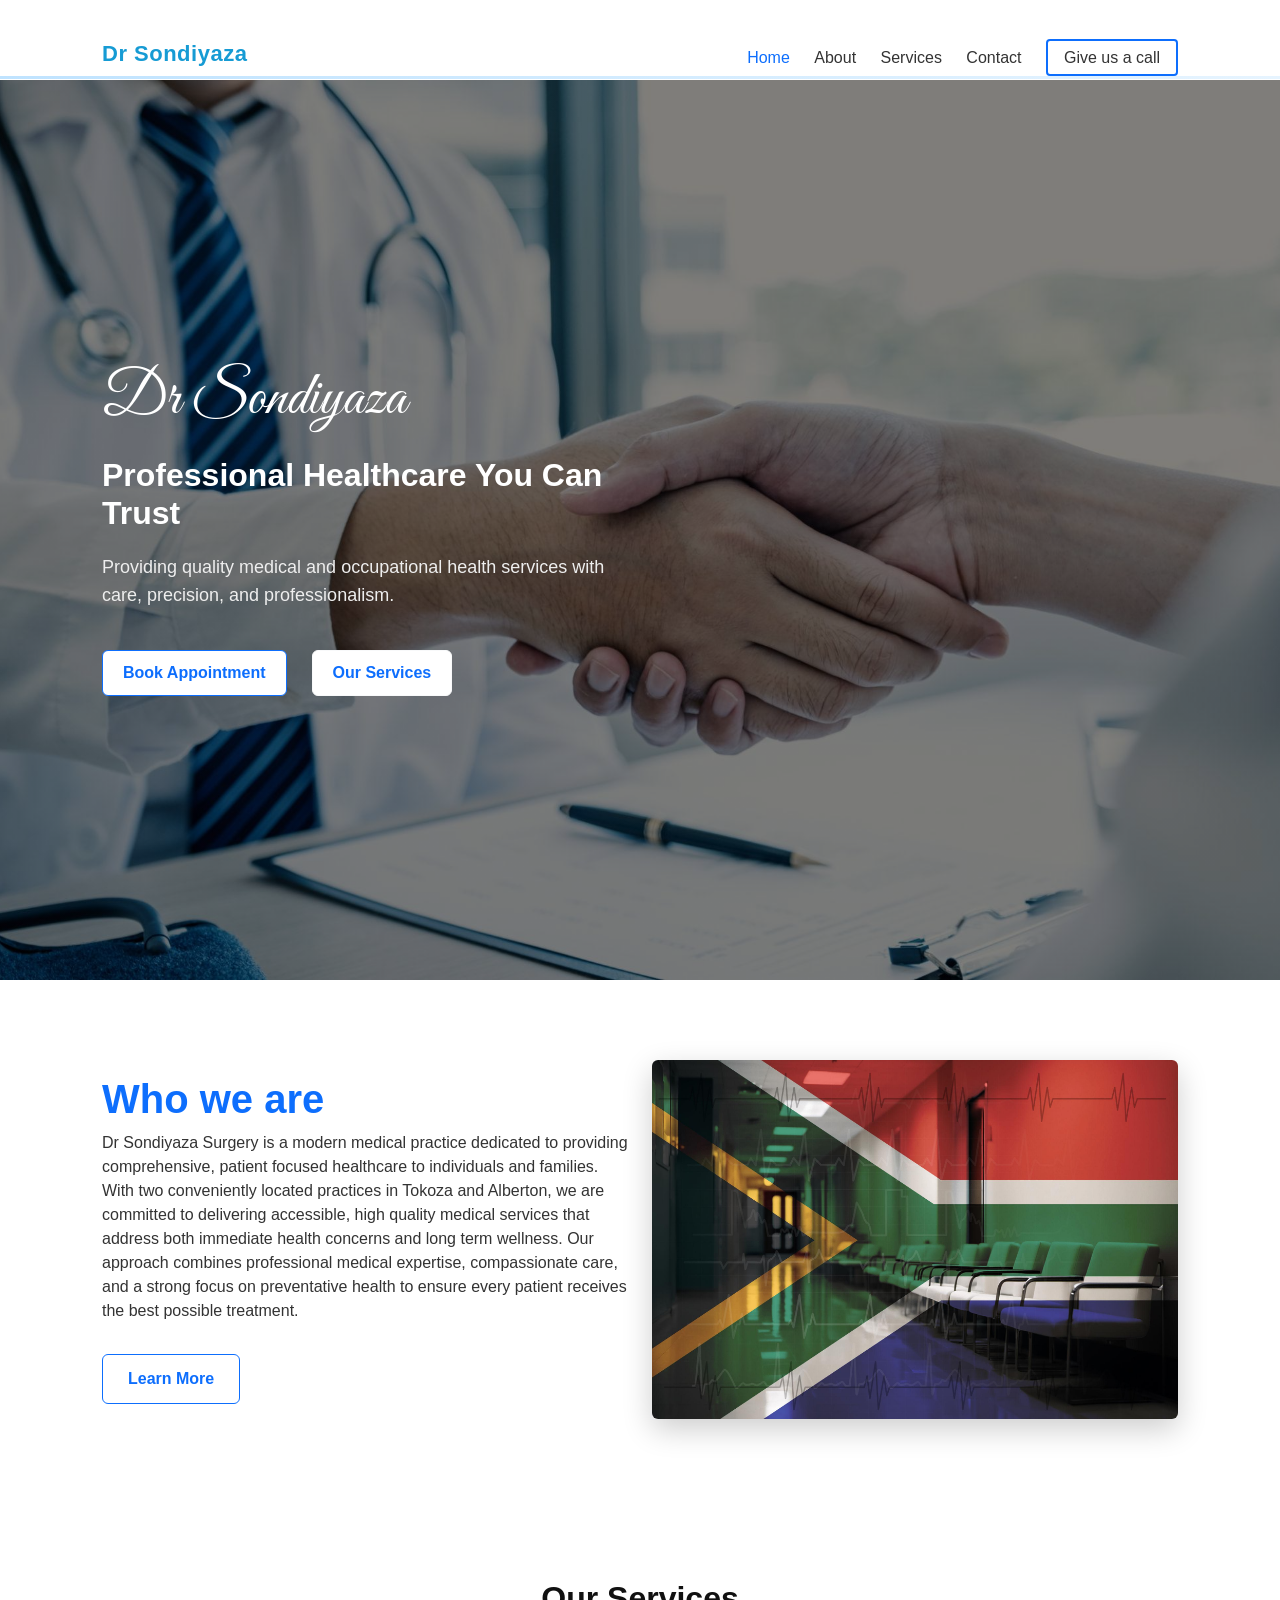
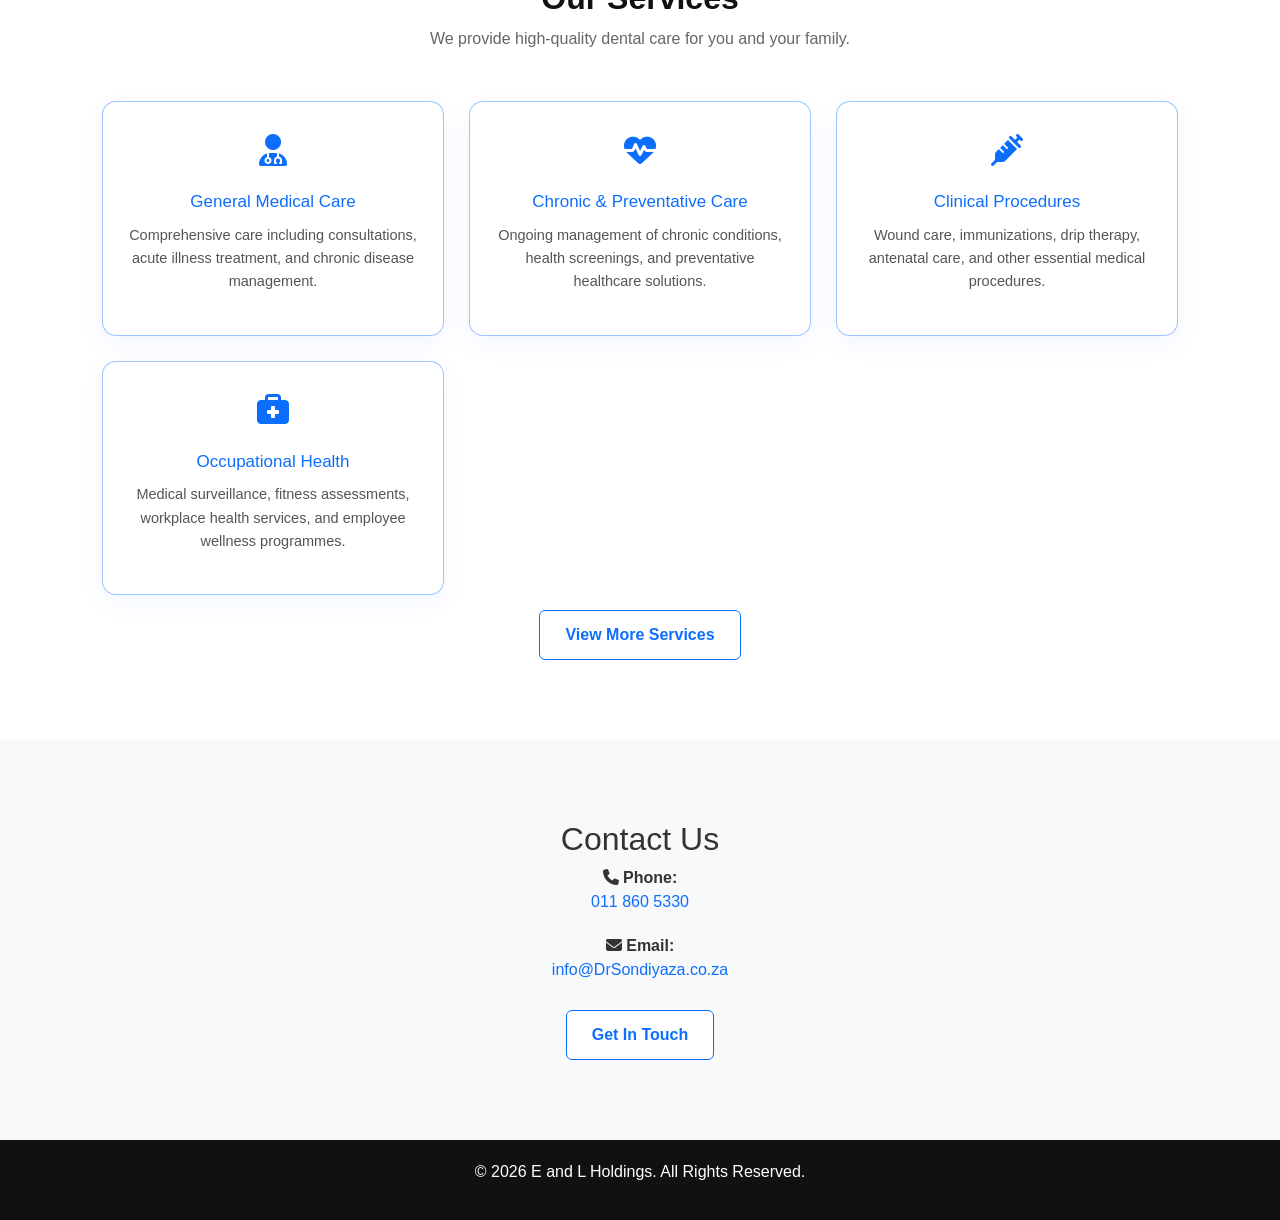
==== commit ec194ecd: "Update" ====
--- a/index.html
+++ b/index.html
@@ -25,7 +25,7 @@
 
   <div class="topbar d-flex align-items-center dark-background">
       <div class="container d-flex justify-content-center justify-content-md-between">
-        <div class="contact-info d-flex align-items-center">
+        <div class="contact-info d-flex topbar-left">
           <i class="bi bi-envelope d-flex align-items-center"><a href="mailto:info@DrSondiyaza.co.za.co.za">info@DrSondiyaza.co.za</a></i>
           <i class="bi bi-phone d-flex align-items-center ms-4"><span>011 860 5330</span></i>
         </div>
@@ -37,15 +37,17 @@
         </div-->
       </div>
     </div><!-- End Top Bar -->
+    
   <header id="main-header" class="header transparent-header">
   <div class="container d-flex justify-content-between align-items-center">
     <h2 class="logo">Dr Sondiyaza</h2>
-
+   
     <nav>
       <a href="index.html" class="active">Home</a>
       <a href="about.html">About</a>
       <a href="services.html">Services</a>
       <a href="contact.html">Contact</a>
+      <a href="tel:0118605330" class="call-button">Give us a call</a>
     </nav>
 
     <button class="hamburger-menu" id="hamburger-menu">
@@ -167,8 +169,15 @@
     <div class="container text-center">
       <h2>Contact Us</h2>
 
-      <p><strong>Phone:</strong> 011 860 5330</p>
-      <p><strong>Email:</strong> info@DrSondiyaza.co.za</p>
+      <div class="info-box">
+          <strong><i class="fas fa-phone"></i> Phone:</strong>
+          <p><a href="tel:0118605330">011 860 5330</a></p>
+        </div>
+
+        <div class="info-box">
+          <strong><i class="fas fa-envelope"></i> Email:</strong>
+          <p><a href="mailto:info@DrSondiyaza.co.za">info@DrSondiyaza.co.za</a></p>
+        </div>
 
       <a href="contact.html" class="btn btn-primary mt-2">Get In Touch</a>
     </div>
--- a/css/style.css
+++ b/css/style.css
@@ -35,6 +35,20 @@
 .header nav a.active,
 .header nav a:hover {
   color: #0d6efd;
+}
+
+.call-button {
+  margin-left: 20px;
+  padding: 8px 16px;
+  border: 2px solid #0d6efd;
+  color: #0d6efd;
+  text-decoration: none;
+  border-radius: 4px;
+  transition: box-shadow 0.3s;
+}
+
+.call-button:hover {
+  box-shadow: 0 0 10px #0d6efd;
 }
 
 /* ===== PAGE TITLE ===== */
@@ -491,7 +505,7 @@
 
   .header nav a {
     display: block;
-    padding: 15px 20px;
+    padding: 10px 20px;
     text-align: left;
     border-bottom: 1px solid #f0f0f0;
     margin: 0;
@@ -662,10 +676,21 @@
 /* LEFT INFO */
 .contact-info h3 {
   margin-bottom: 20px;
+  color: #0d6efd;
+  font-weight: bold;
 }
 
 .info-box {
   margin-bottom: 20px;
+}
+
+.info-box a {
+  color: #0d6efd;
+  text-decoration: none;
+}
+
+.info-box a:hover {
+  text-decoration: underline;
 }
 
 /* FORM */
@@ -674,6 +699,7 @@
   padding: 30px;
   border-radius: 10px;
   box-shadow: 0 10px 30px rgba(0,0,0,0.05);
+  border: 2px solid #0d6efd;
 }
 
 .contact-form input,
@@ -711,7 +737,7 @@
   height: 400px;
   border: none;
 }
-/* HERO SECTION */
+/* ================= HERO SECTION ================= */
 .hero {
   position: relative;
   min-height: 100vh;
@@ -720,7 +746,6 @@
   overflow: hidden;
   background: linear-gradient(rgba(0,0,0,0.5), rgba(0,0,0,0.5)),
               url('../images/hero-background.jpg') center/cover no-repeat;
-  animation: heroZoomIn 1.2s cubic-bezier(0.25, 0.46, 0.45, 0.94) forwards;
 }
 
 /* HERO TEXT */
@@ -803,18 +828,6 @@
   100% {
     opacity: 1;
     background-image: url('../images/hero1.jpg');
-  }
-}
-
-/* ===== HERO ZOOM IN ANIMATION ===== */
-@keyframes heroZoomIn {
-  0% {
-    transform: scale(1.1);
-    opacity: 0;
-  }
-  100% {
-    transform: scale(1);
-    opacity: 1;
   }
 }
 /* ===== SERVICES SECTION ===== */
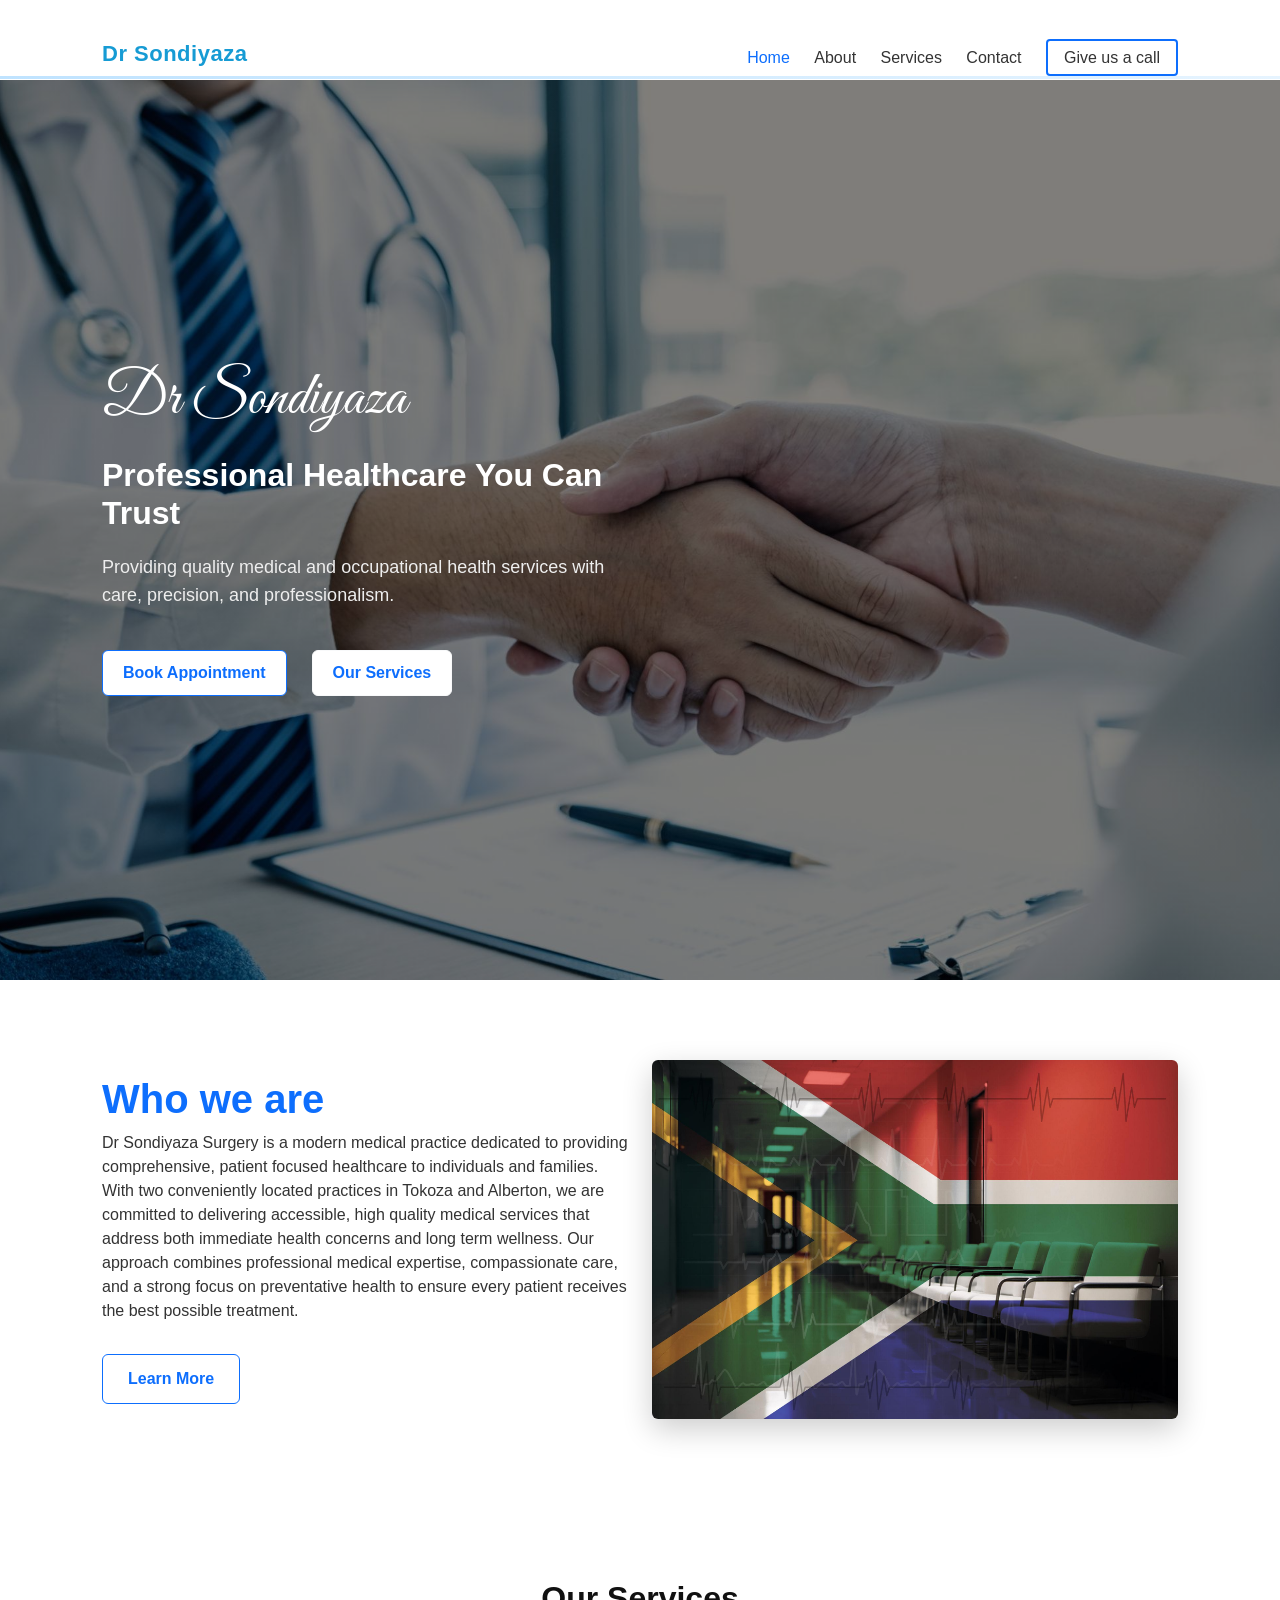
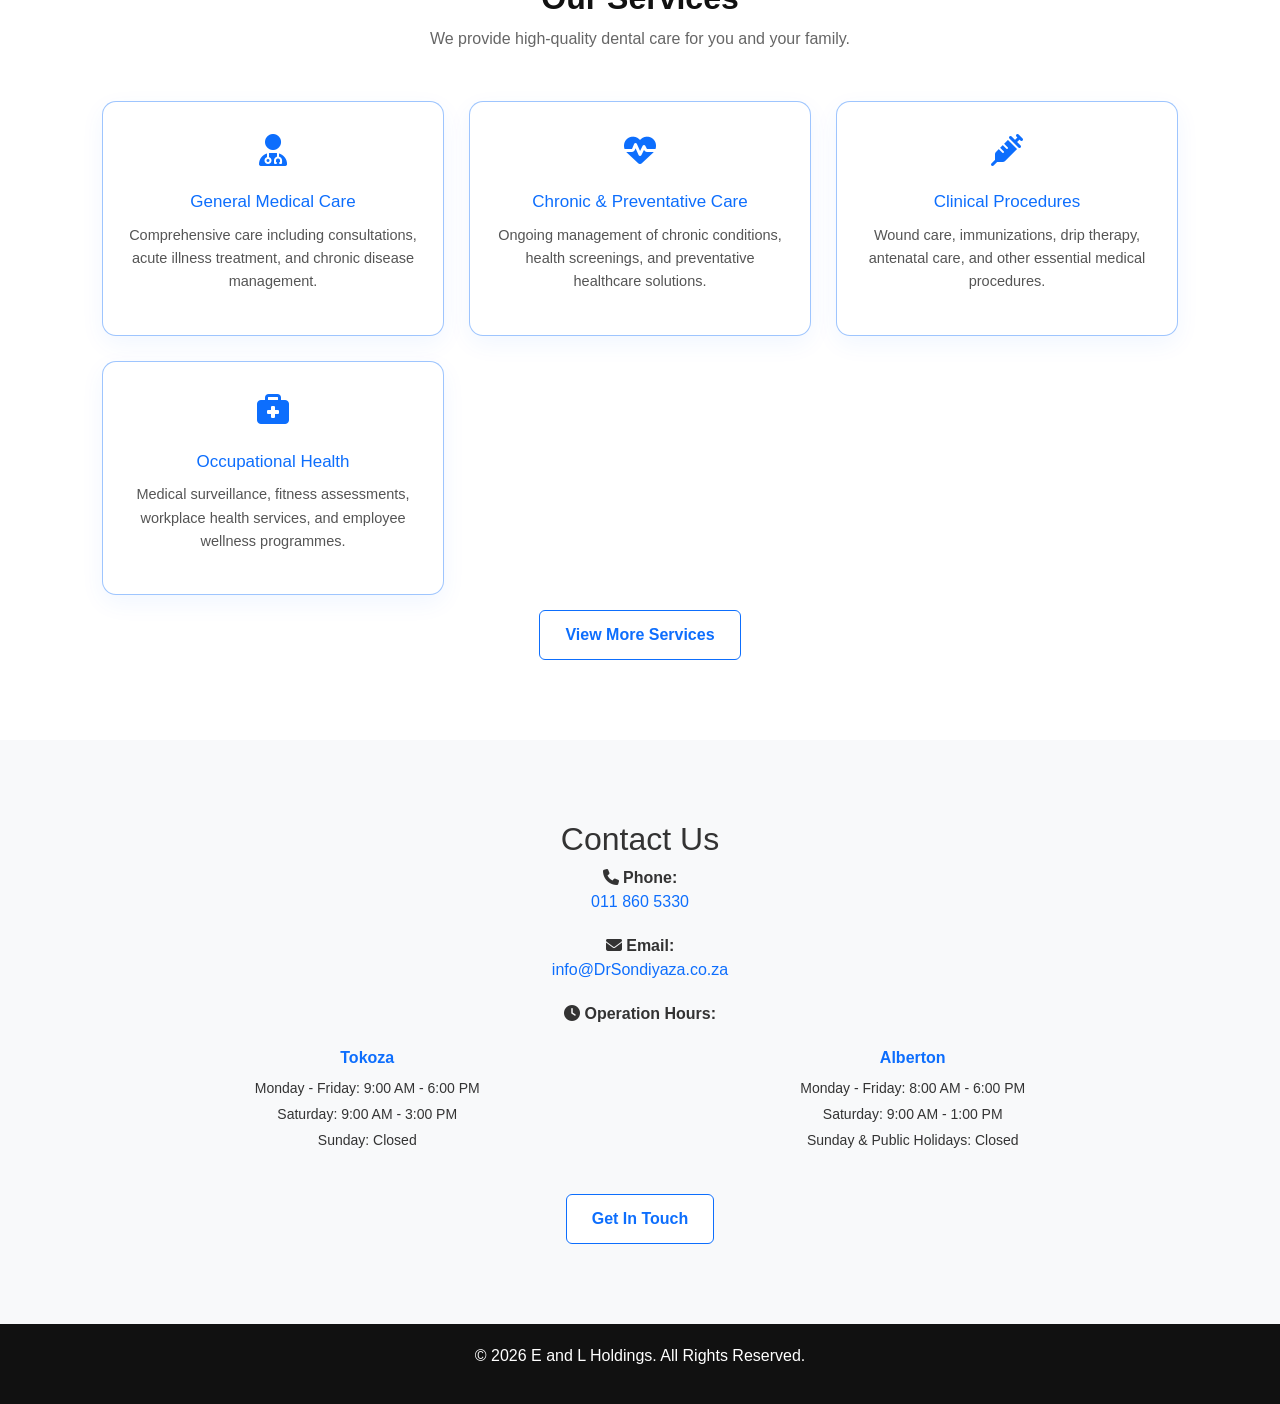
==== commit a66a701f: "contact update" ====
--- a/index.html
+++ b/index.html
@@ -179,6 +179,24 @@
           <p><a href="mailto:info@DrSondiyaza.co.za">info@DrSondiyaza.co.za</a></p>
         </div>
 
+        <div class="info-box">
+          <strong><i class="fas fa-clock"></i> Operation Hours:</strong>
+          <div class="hours-section">
+            <div class="branch-hours">
+              <strong>Tokoza</strong>
+              <p>Monday - Friday: 9:00 AM - 6:00 PM</p>
+              <p>Saturday: 9:00 AM - 3:00 PM</p>
+              <p>Sunday: Closed</p>
+            </div>
+            <div class="branch-hours">
+              <strong>Alberton</strong>
+              <p>Monday - Friday: 8:00 AM - 6:00 PM</p>
+              <p>Saturday: 9:00 AM - 1:00 PM</p>
+              <p>Sunday & Public Holidays: Closed</p>
+            </div>
+          </div>
+        </div>
+
       <a href="contact.html" class="btn btn-primary mt-2">Get In Touch</a>
     </div>
   </section>
--- a/css/style.css
+++ b/css/style.css
@@ -693,6 +693,34 @@
   text-decoration: underline;
 }
 
+.hours-section {
+  display: grid;
+  grid-template-columns: 1fr 1fr;
+  gap: 15px;
+  margin-top: 10px;
+}
+
+.branch-hours {
+  padding: 10px 0;
+}
+
+.branch-hours strong {
+  display: block;
+  margin-bottom: 8px;
+  color: #0d6efd;
+}
+
+.branch-hours p {
+  margin: 5px 0;
+  font-size: 14px;
+}
+
+@media (max-width: 768px) {
+  .hours-section {
+    grid-template-columns: 1fr;
+  }
+}
+
 /* FORM */
 .contact-form {
   background: #fff;
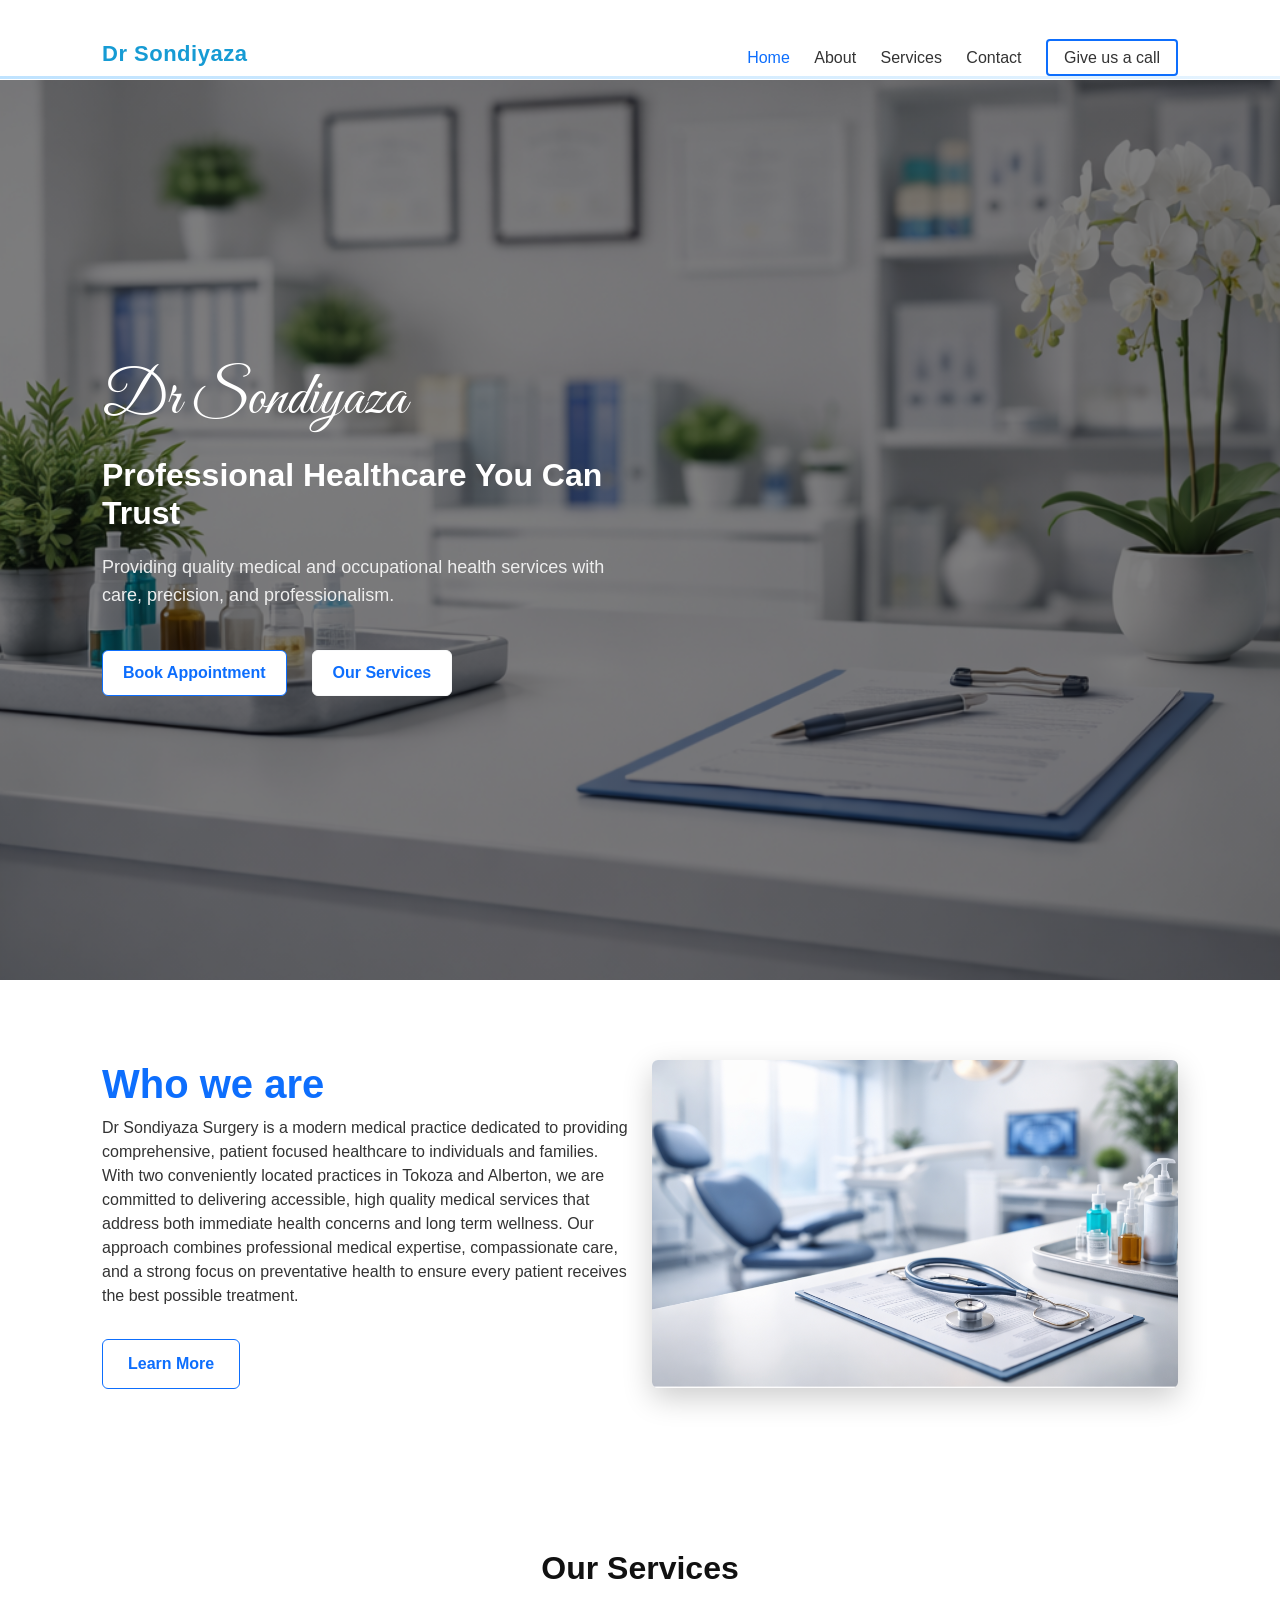
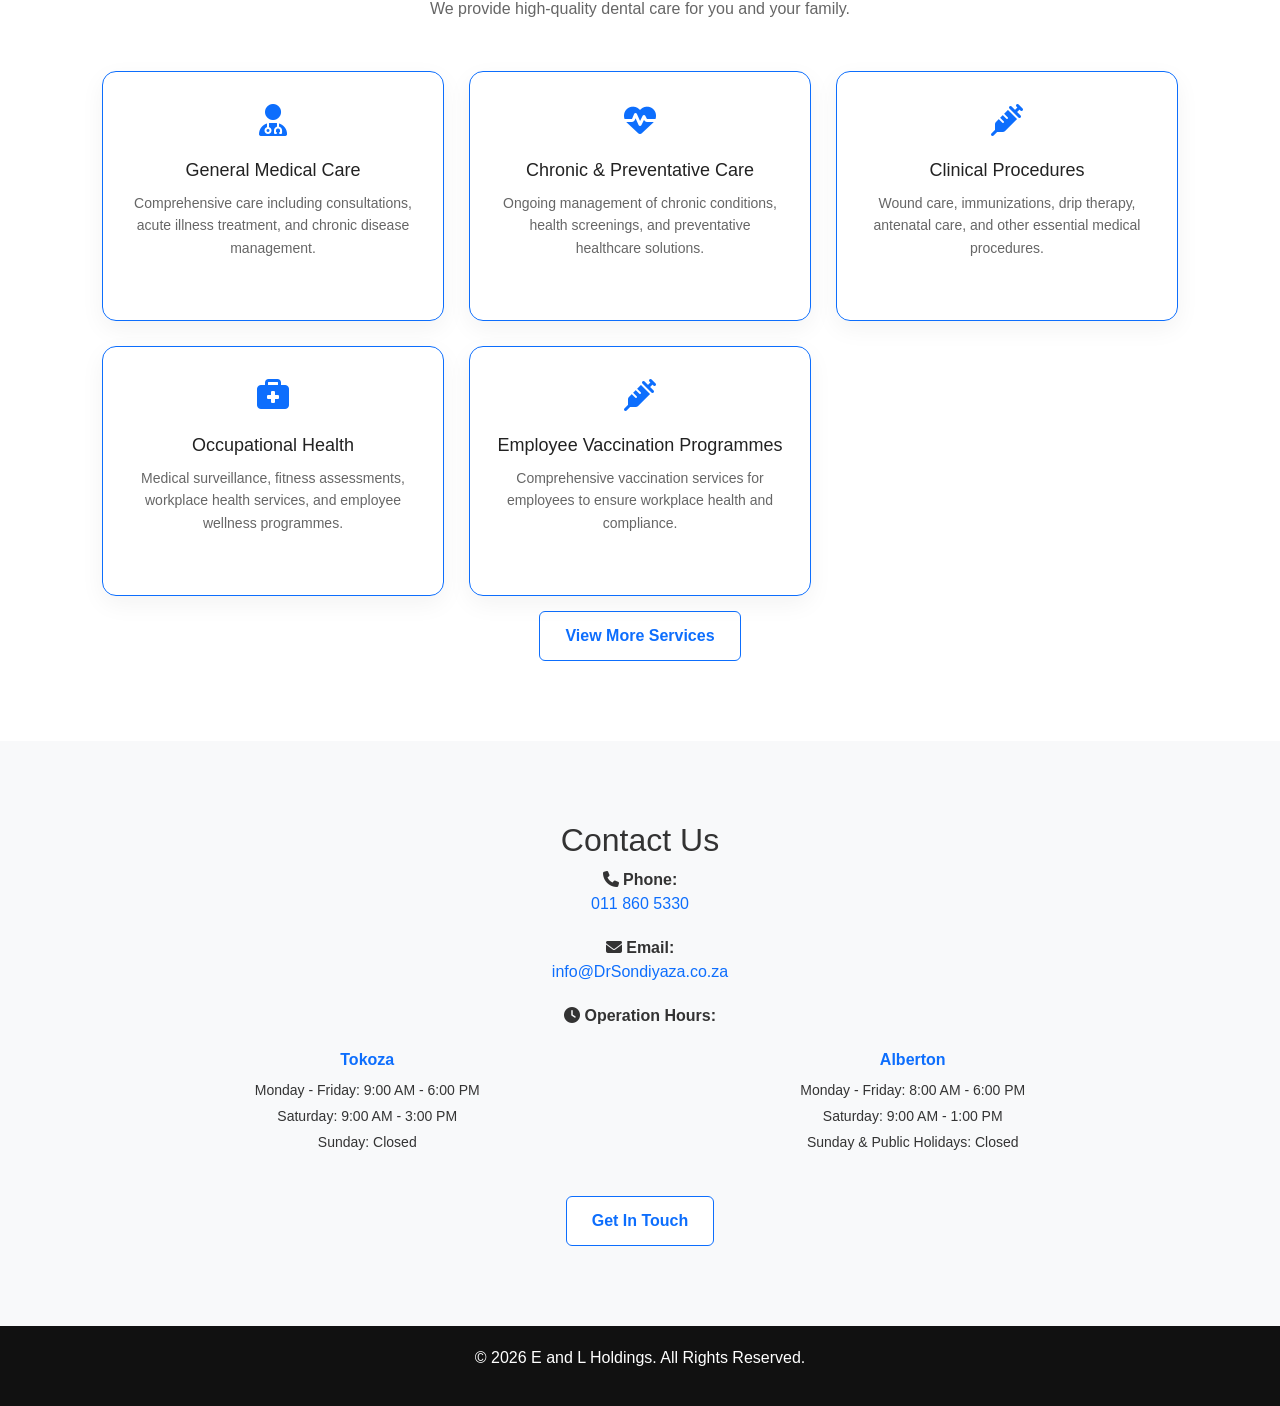
==== commit 60953b05: "Web Update" ====
--- a/index.html
+++ b/index.html
@@ -80,10 +80,10 @@
 
       <!-- IMAGE SIDE 
       <div class="col-lg-6 hero-image">
-        <img src="images/hero-background.jpg" alt="Doctor" />
+        <img src="images/sondiyaza.png" alt="Doctor" />
+      </div>
+
       </div-->
-
-    </div>
   </div>
 </section>
   <!-- ABOUT PREVIEW -->
@@ -105,7 +105,7 @@
         </div>
 
         <div class="col-lg-6 fade-in-hidden about-right about-img">
-          <img src="images/indexAbout.jpg" class="img-fluid rounded" alt="">
+          <img src="images/heroIndex.png" class="img-fluid rounded" alt="">
         </div>
 
       </div>
@@ -150,6 +150,14 @@
     </div>
     <h3>Occupational Health</h3>
     <p>Medical surveillance, fitness assessments, workplace health services, and employee wellness programmes.</p>
+  </div>
+
+  <div class="service-card">
+    <div class="icon">
+      <i class="fas fa-syringe"></i>
+    </div>
+    <h3>Employee Vaccination Programmes</h3>
+    <p>Comprehensive vaccination services for employees to ensure workplace health and compliance.</p>
   </div>
  
   
--- a/css/style.css
+++ b/css/style.css
@@ -773,7 +773,7 @@
   align-items: center;
   overflow: hidden;
   background: linear-gradient(rgba(0,0,0,0.5), rgba(0,0,0,0.5)),
-              url('../images/hero-background.jpg') center/cover no-repeat;
+              url('../images/Hero.png') center/cover no-repeat;
 }
 
 /* HERO TEXT */
@@ -1203,24 +1203,45 @@
 
 /* SERVICE CARD */
 .service-card {
-  background: #ffffff;
   border-radius: 14px;
+  background: transparent;
+  background-repeat: no-repeat;
   padding: 25px;
-
-  border: 1.5px solid rgba(13, 110, 253, 0.4);
-  box-shadow: 0 8px 25px rgba(13, 110, 253, 0.06);
-
-  transition: all 0.3s ease;
-}
-
-.service-card h3 {
+  min-height: 250px;
+  background-size: cover;
+  background-position: center;
+  position: relative;
+  overflow: hidden;
+  border: 1px solid #0d6efd;
+}
+
+.service-card::before {
+  content: '';
+  position: absolute;
+  top: 0;
+  left: 0;
+  right: 0;
+  bottom: 0;
+  background: inherit;
+  background-size: cover;
+  background-position: center;
+  filter: blur(40px);
+  z-index: 1;
+}
+
+.service-text {
+  margin-top: 15px;
+  text-align: center;
+}
+
+.service-text h3 {
   font-size: 17px;
   color: #0d6efd;
   margin-bottom: 10px;
   line-height: 1.4;
 }
 
-.service-card p {
+.service-text p {
   font-size: 14.5px;
   color: #555;
   line-height: 1.6;
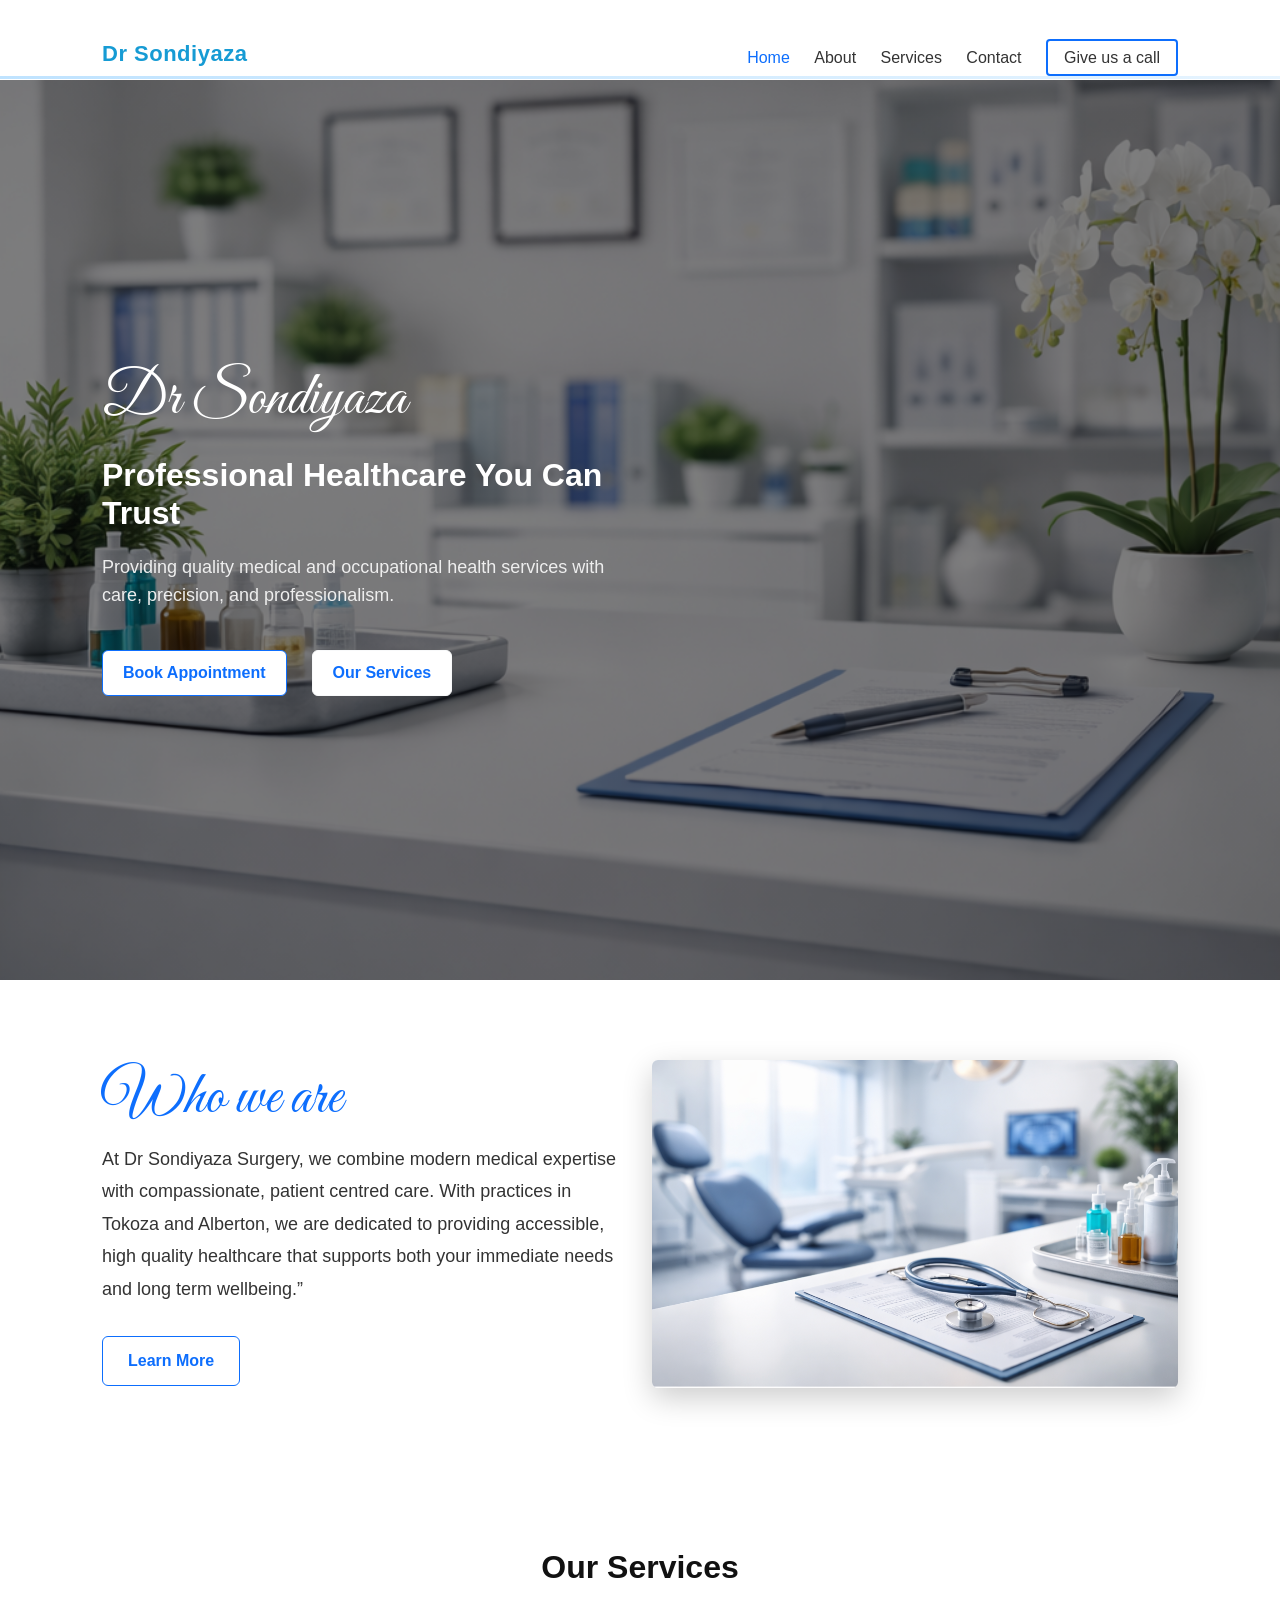
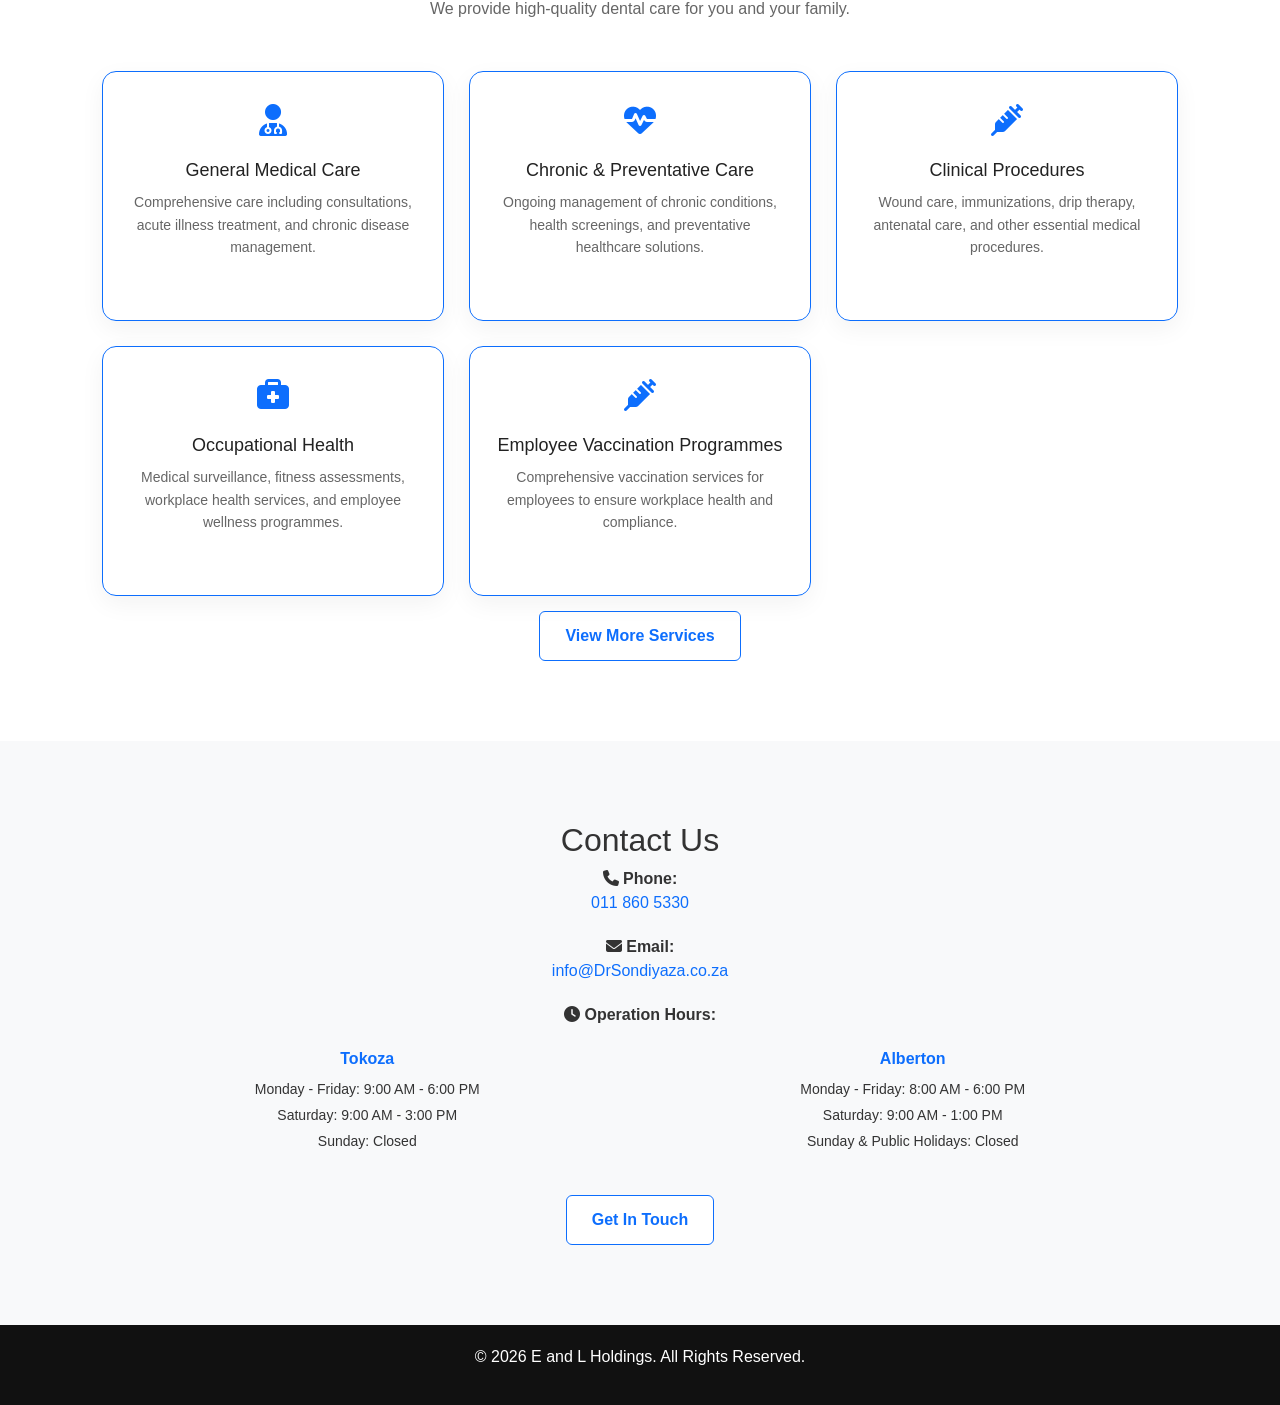
==== commit a6ffa187: "Added animations,changed fonts" ====
--- a/index.html
+++ b/index.html
@@ -95,11 +95,7 @@
           <h1 class="subtitle">Who we are</h1>
           
           <p>
-            Dr Sondiyaza Surgery is a modern medical practice dedicated to providing comprehensive, patient focused healthcare to individuals and families.
-
-With two conveniently located practices in Tokoza and Alberton, we are committed to delivering accessible, high quality medical services that address both immediate health concerns and long term wellness.
-
-Our approach combines professional medical expertise, compassionate care, and a strong focus on preventative health to ensure every patient receives the best possible treatment.
+            At Dr Sondiyaza Surgery, we combine modern medical expertise with compassionate, patient centred care. With practices in Tokoza and Alberton, we are dedicated to providing accessible, high quality healthcare that supports both your immediate needs and long term wellbeing.”
           </p>
           <a href="about.html" class="btn btn-outline-primary">Learn More</a>
         </div>
--- a/css/style.css
+++ b/css/style.css
@@ -70,7 +70,14 @@
 
 .subtitle {
   color: #0d6efd;
-  font-weight: bold;
+  font-family: 'Great Vibes', serif !important;
+  font-size: 60px;
+  font-weight: 100;
+}
+
+.about-left p {
+  font-size: 18px;
+  line-height: 1.8;
 }
 
 .features {
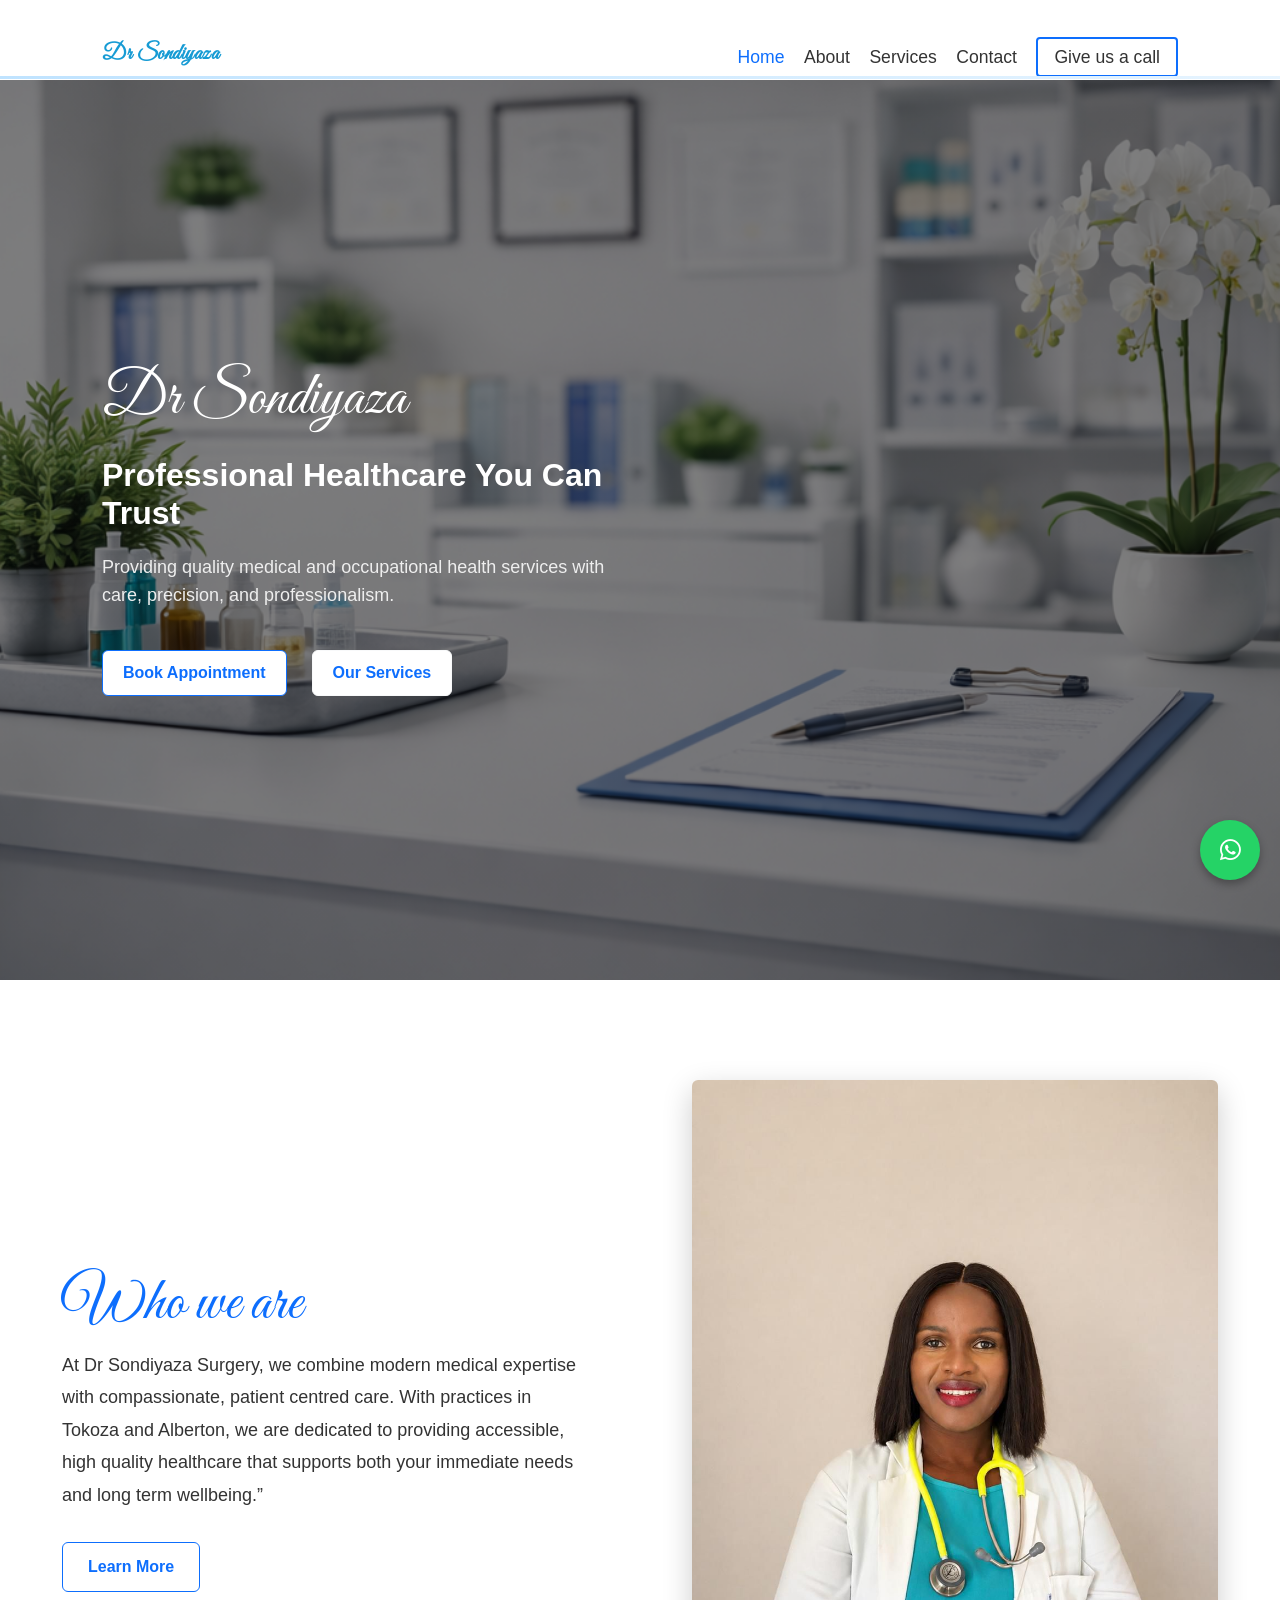
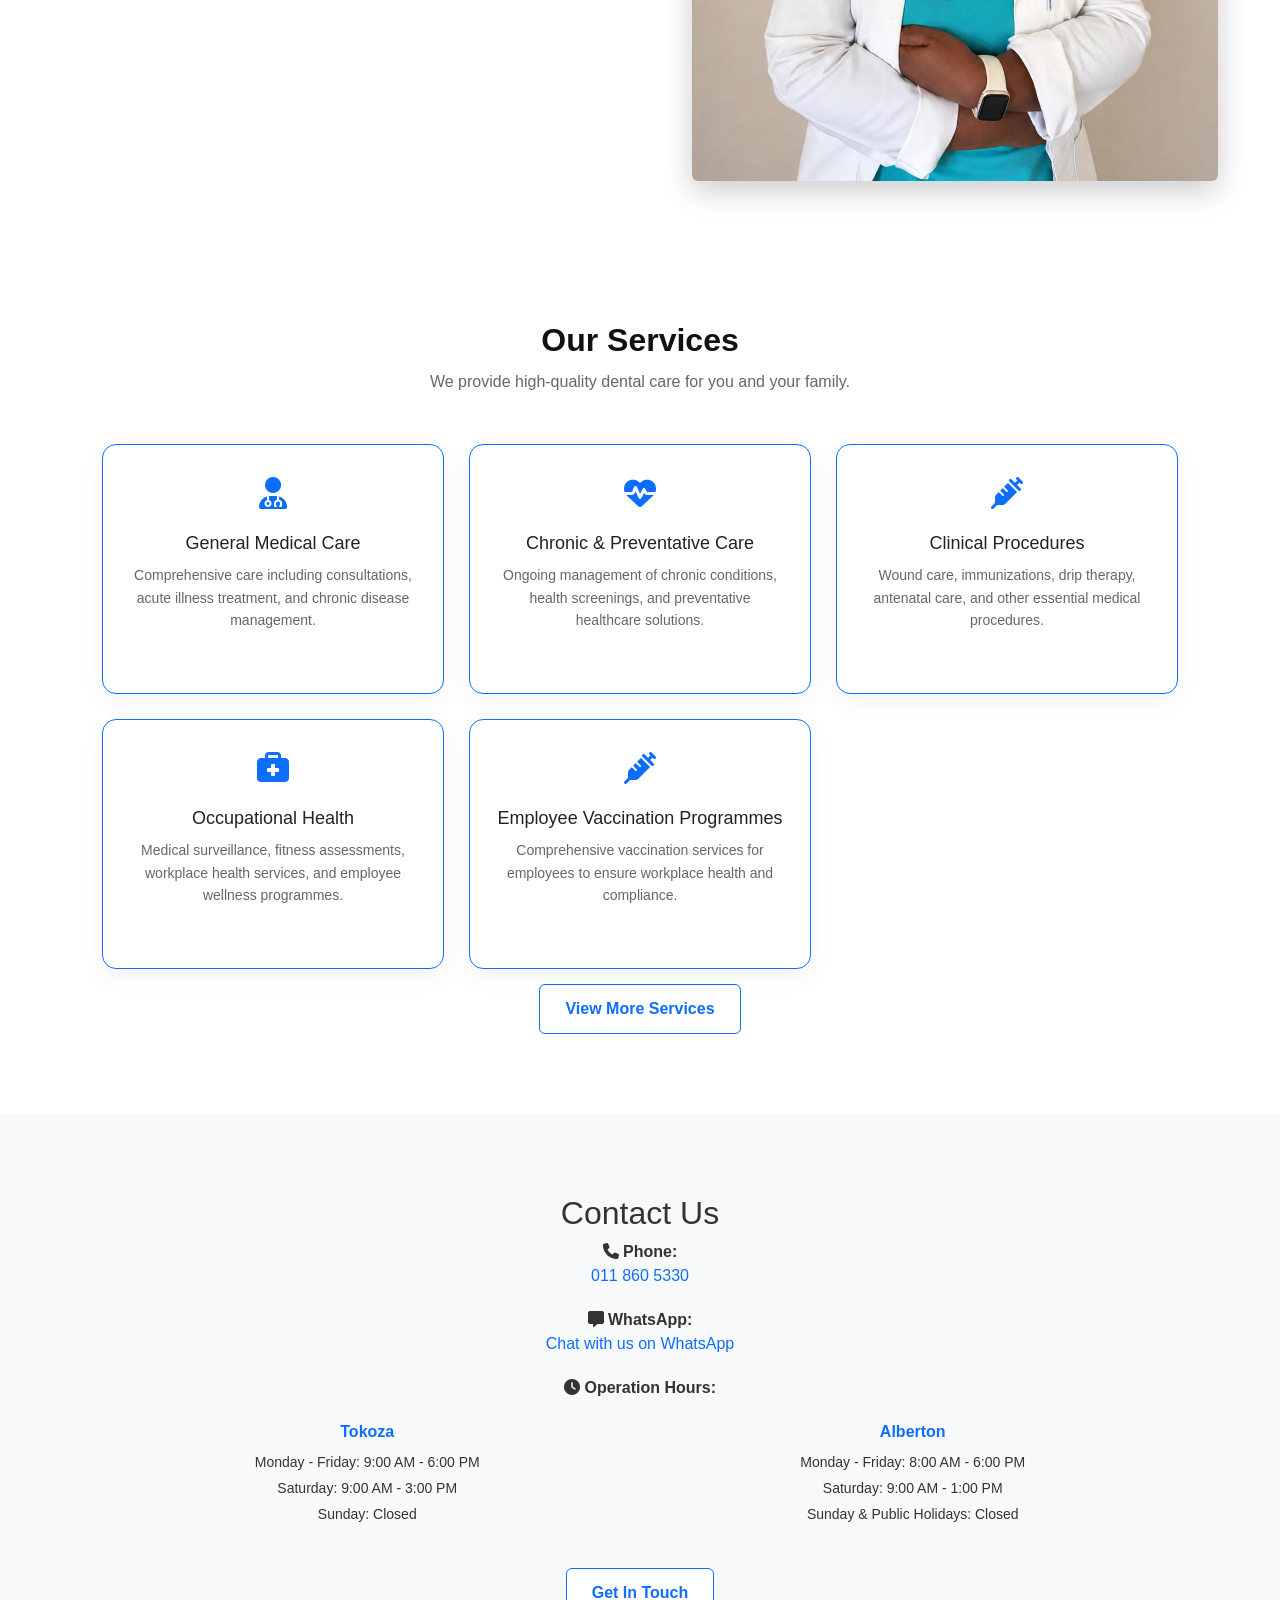
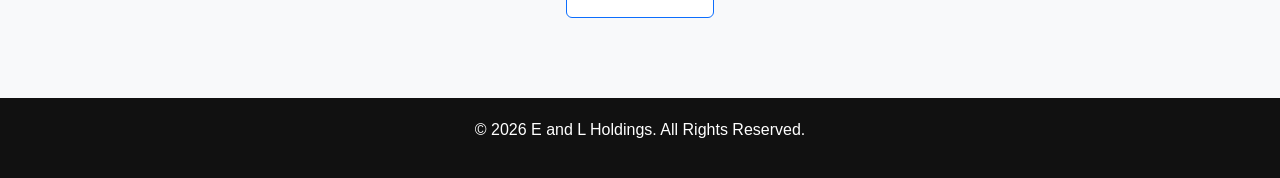
==== commit 5a7ab05e: "Full edit" ====
--- a/index.html
+++ b/index.html
@@ -101,7 +101,7 @@
         </div>
 
         <div class="col-lg-6 fade-in-hidden about-right about-img">
-          <img src="images/heroIndex.png" class="img-fluid rounded" alt="">
+          <img src="images/DRphoto.jpeg" class="img-fluid rounded" alt="">
         </div>
 
       </div>
@@ -179,8 +179,8 @@
         </div>
 
         <div class="info-box">
-          <strong><i class="fas fa-envelope"></i> Email:</strong>
-          <p><a href="mailto:info@DrSondiyaza.co.za">info@DrSondiyaza.co.za</a></p>
+          <strong><i class="fas fa-message"></i> WhatsApp:</strong>
+          <p><a href="https://wa.me/27768006886" target="_blank">Chat with us on WhatsApp</a></p>
         </div>
 
         <div class="info-box">
@@ -212,6 +212,11 @@
     </div>
   </footer>
 
+  <!-- WhatsApp Floating Button -->
+  <a href="https://wa.me/27768006886" class="whatsapp-float" target="_blank">
+    <i class="fab fa-whatsapp"></i>
+  </a>
+
     
   <script src="js/script.js"></script>
 </body>
--- a/css/style.css
+++ b/css/style.css
@@ -18,18 +18,23 @@
 /* ===== HEADER ===== */
 .header {
   background: #fff;
-  padding: 20px 0;
+  padding: 25px 0;
   border-bottom: 1px solid #eee;
 }
 
 .logo {
   font-weight: bold;
+  font-family: 'Great Vibes', cursive;
+  font-size: 2.5rem;
+  line-height: 1.5;
 }
 
 .header nav a {
-  margin-left: 20px;
+  margin-left: 15px;
   text-decoration: none;
   color: #333;
+  font-size: 1.1rem;
+  line-height: 1.5;
 }
 
 .header nav a.active,
@@ -38,13 +43,15 @@
 }
 
 .call-button {
-  margin-left: 20px;
+  margin-left: 15px;
   padding: 8px 16px;
   border: 2px solid #0d6efd;
   color: #0d6efd;
   text-decoration: none;
   border-radius: 4px;
   transition: box-shadow 0.3s;
+  font-size: 1.1rem;
+  line-height: 1.5;
 }
 
 .call-button:hover {
@@ -1425,4 +1432,28 @@
 .about-left.bounce-left,
 .about-right.bounce-right {
   opacity: 1 !important;
+}
+
+/* ===== WHATSAPP FLOATING BUTTON ===== */
+.whatsapp-float {
+  position: fixed;
+  bottom: 20px;
+  right: 20px;
+  width: 60px;
+  height: 60px;
+  background-color: #25d366;
+  border-radius: 50%;
+  display: flex;
+  align-items: center;
+  justify-content: center;
+  color: white;
+  font-size: 24px;
+  text-decoration: none;
+  box-shadow: 0 4px 8px rgba(0,0,0,0.3);
+  z-index: 1000;
+  transition: background-color 0.3s;
+}
+
+.whatsapp-float:hover {
+  background-color: #128c7e;
 }
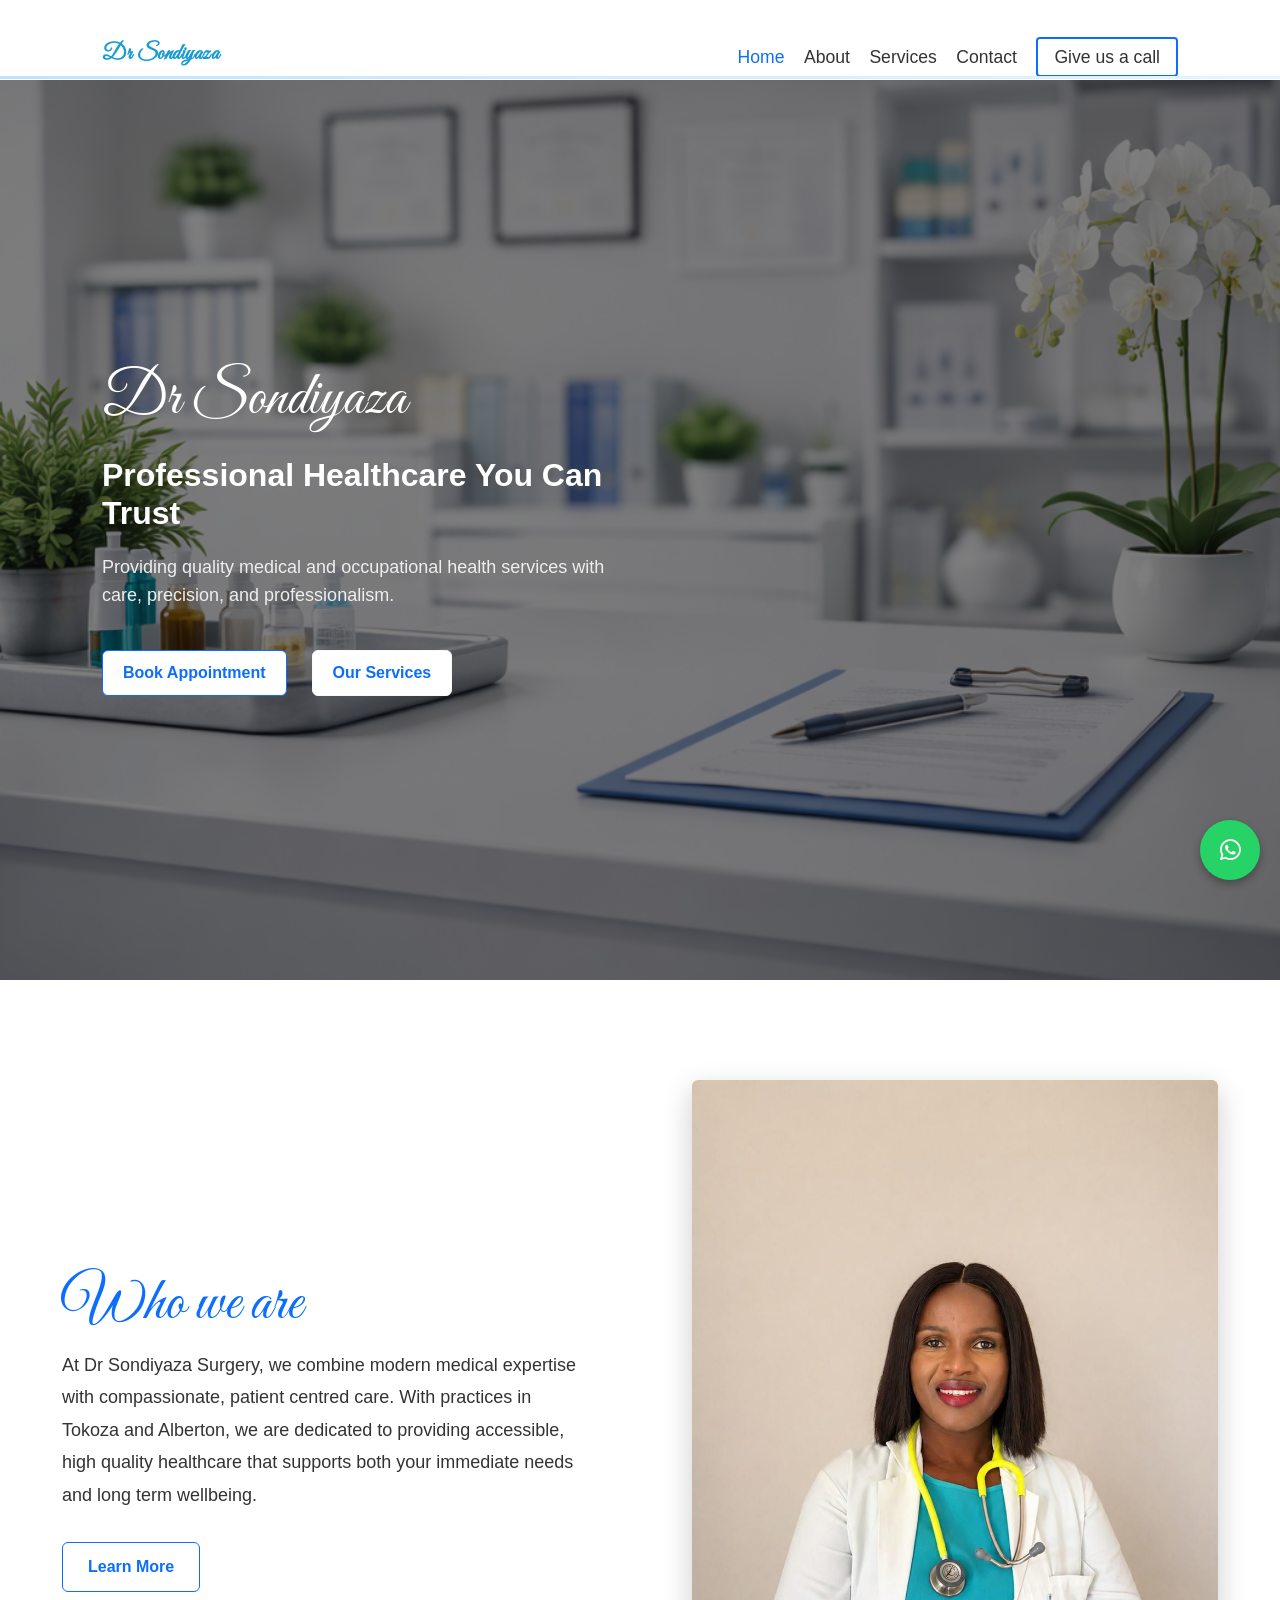
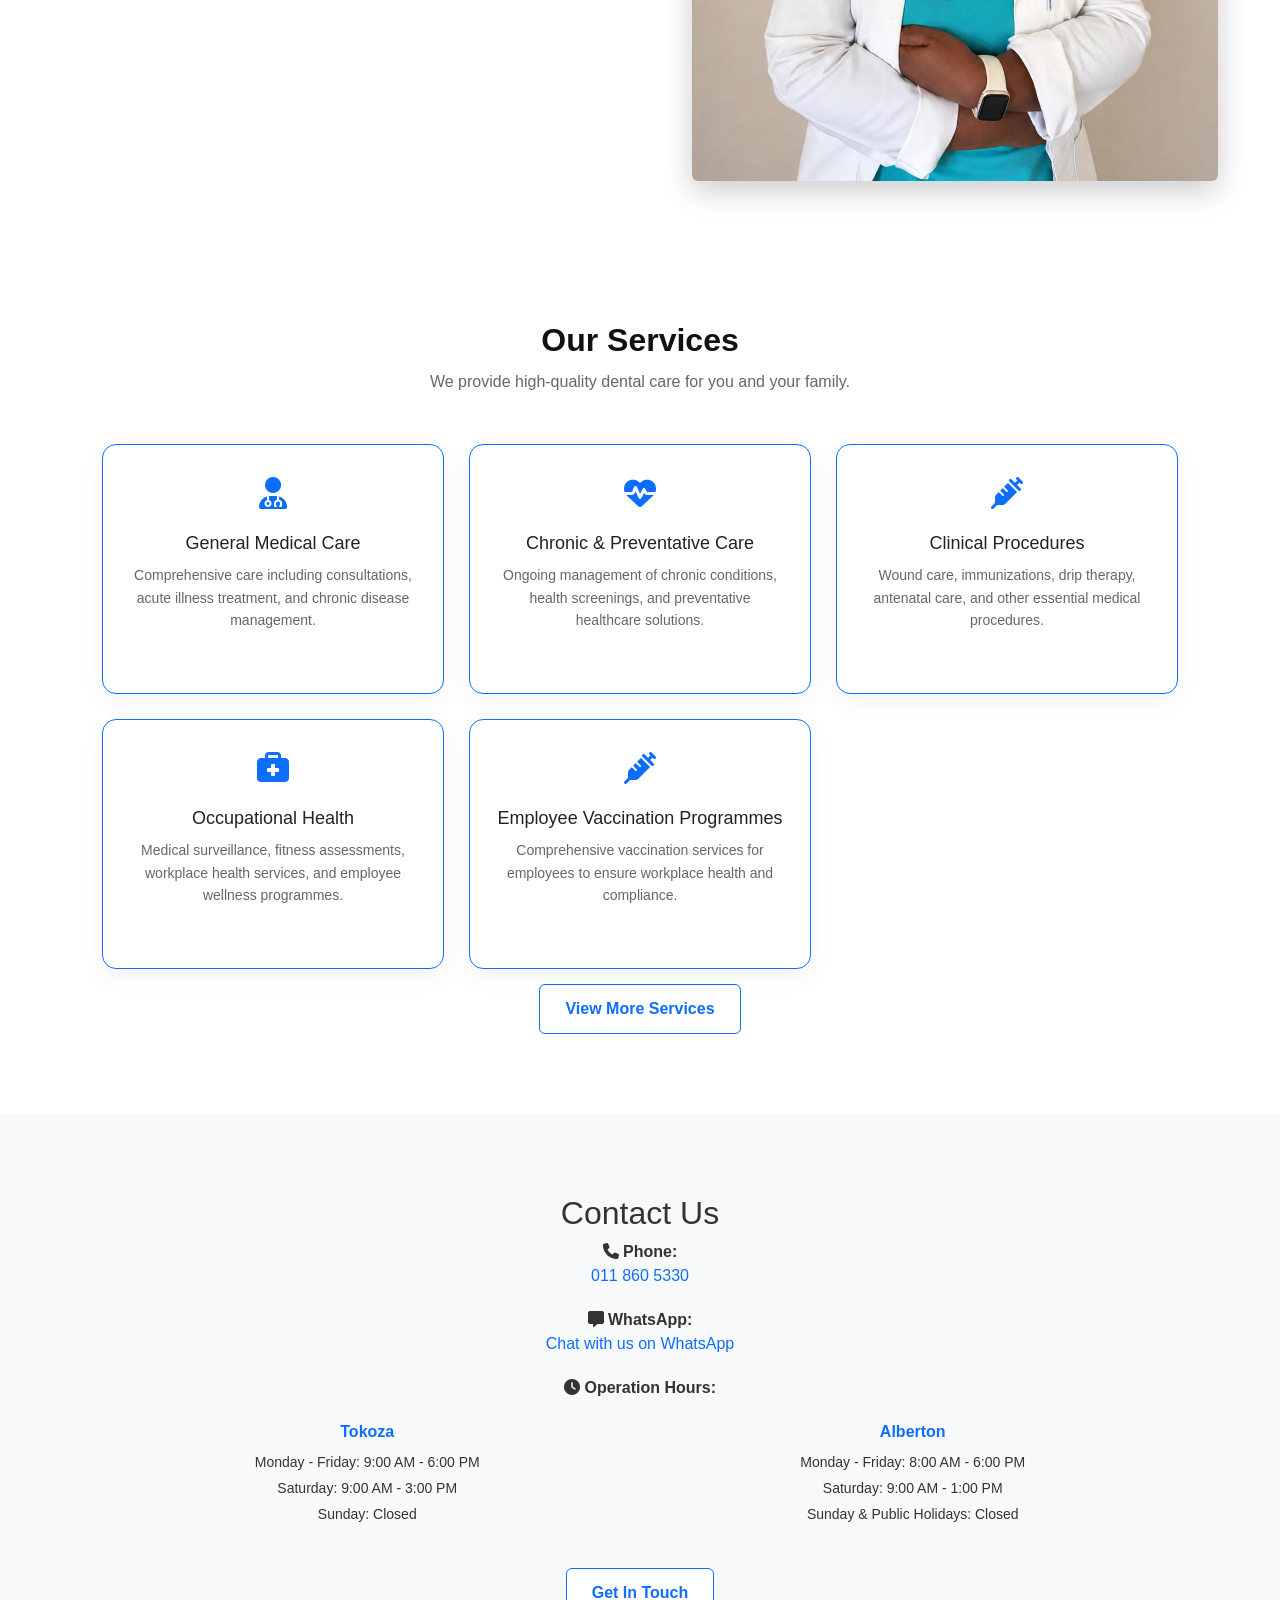
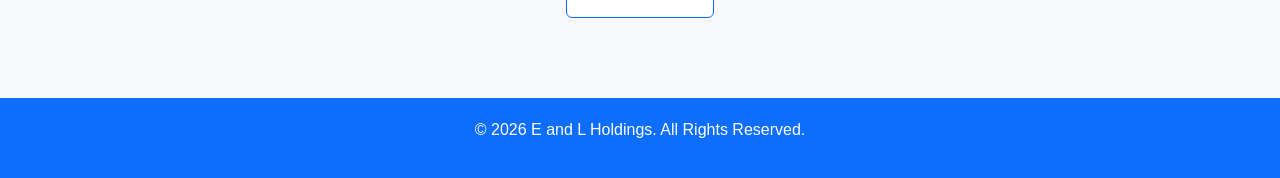
==== commit 9c43a4a7: "Edit" ====
--- a/index.html
+++ b/index.html
@@ -95,7 +95,7 @@
           <h1 class="subtitle">Who we are</h1>
           
           <p>
-            At Dr Sondiyaza Surgery, we combine modern medical expertise with compassionate, patient centred care. With practices in Tokoza and Alberton, we are dedicated to providing accessible, high quality healthcare that supports both your immediate needs and long term wellbeing.”
+            At Dr Sondiyaza Surgery, we combine modern medical expertise with compassionate, patient centred care. With practices in Tokoza and Alberton, we are dedicated to providing accessible, high quality healthcare that supports both your immediate needs and long term wellbeing.
           </p>
           <a href="about.html" class="btn btn-outline-primary">Learn More</a>
         </div>
--- a/css/style.css
+++ b/css/style.css
@@ -149,7 +149,7 @@
 
 /* ===== FOOTER ===== */
 .footer {
-  background: #111;
+  background: #0d6efd;
   color: #fff;
   padding: 20px 0;
 }
